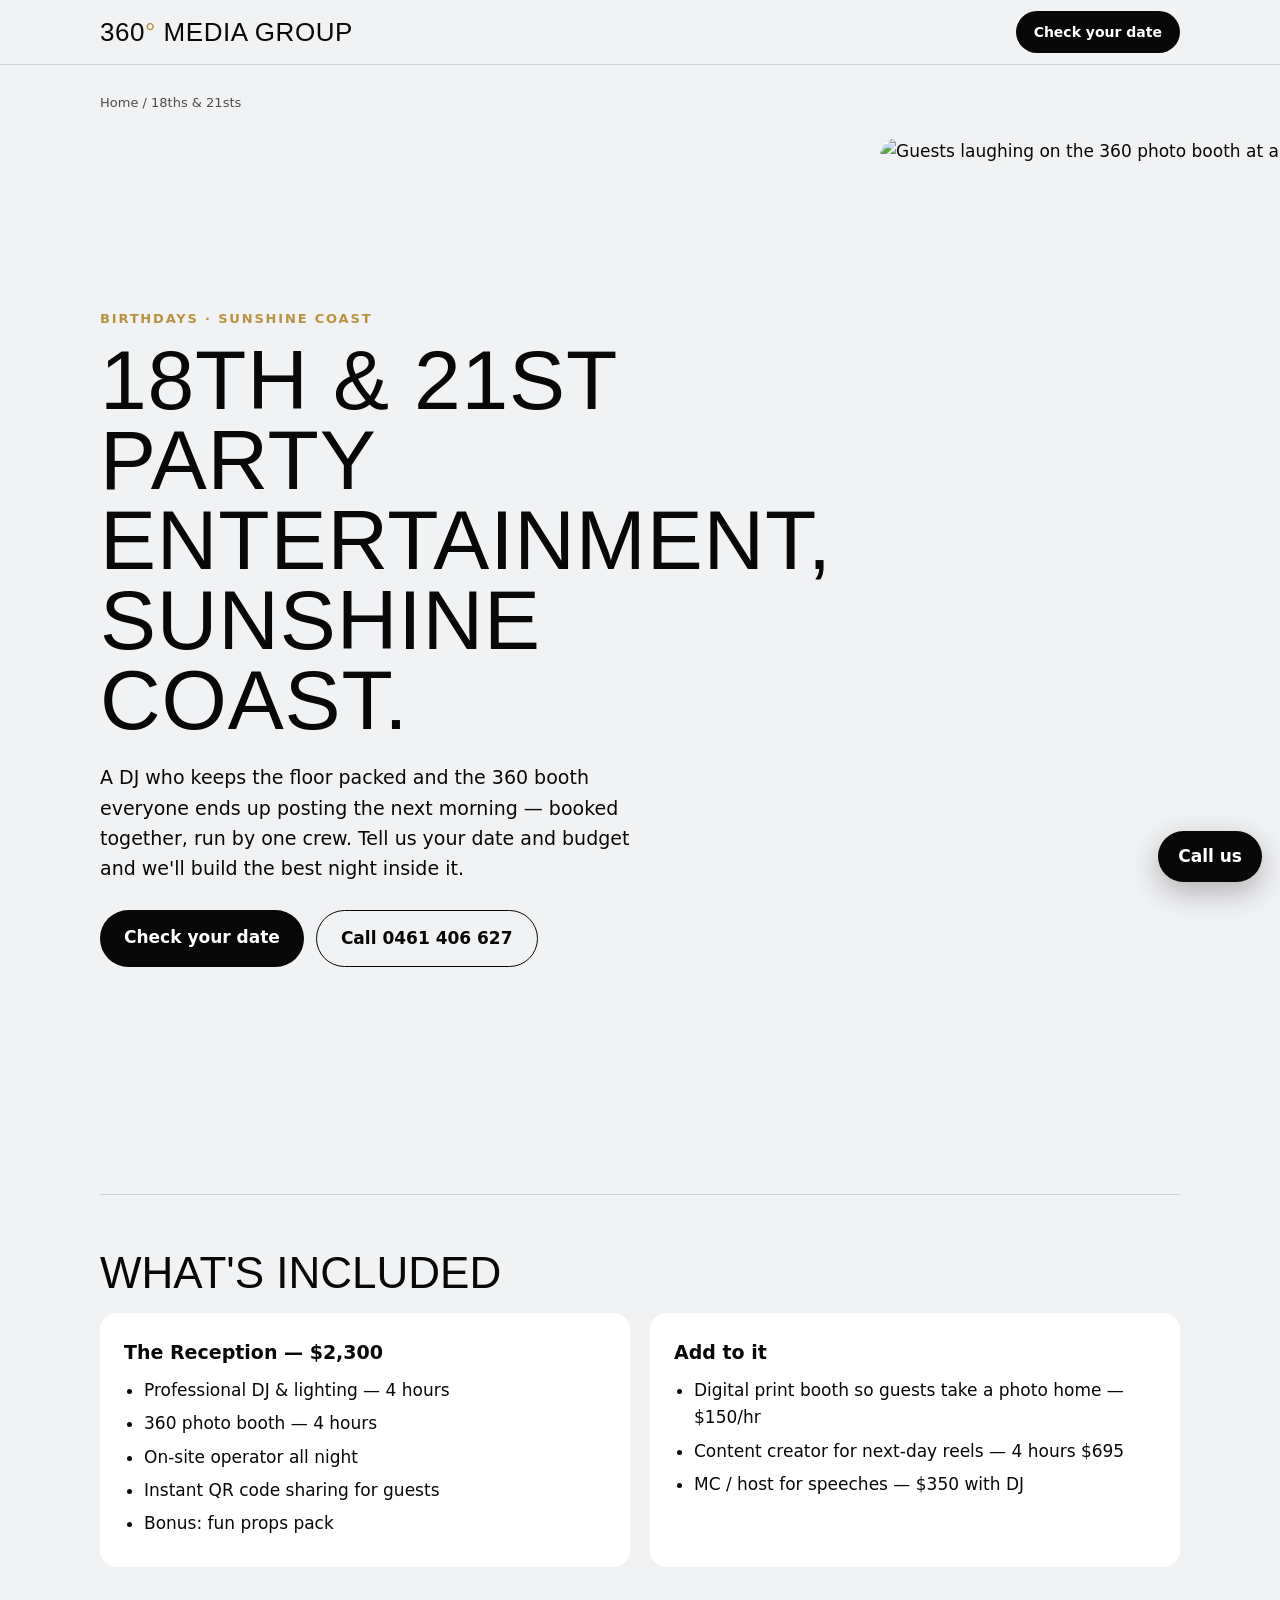
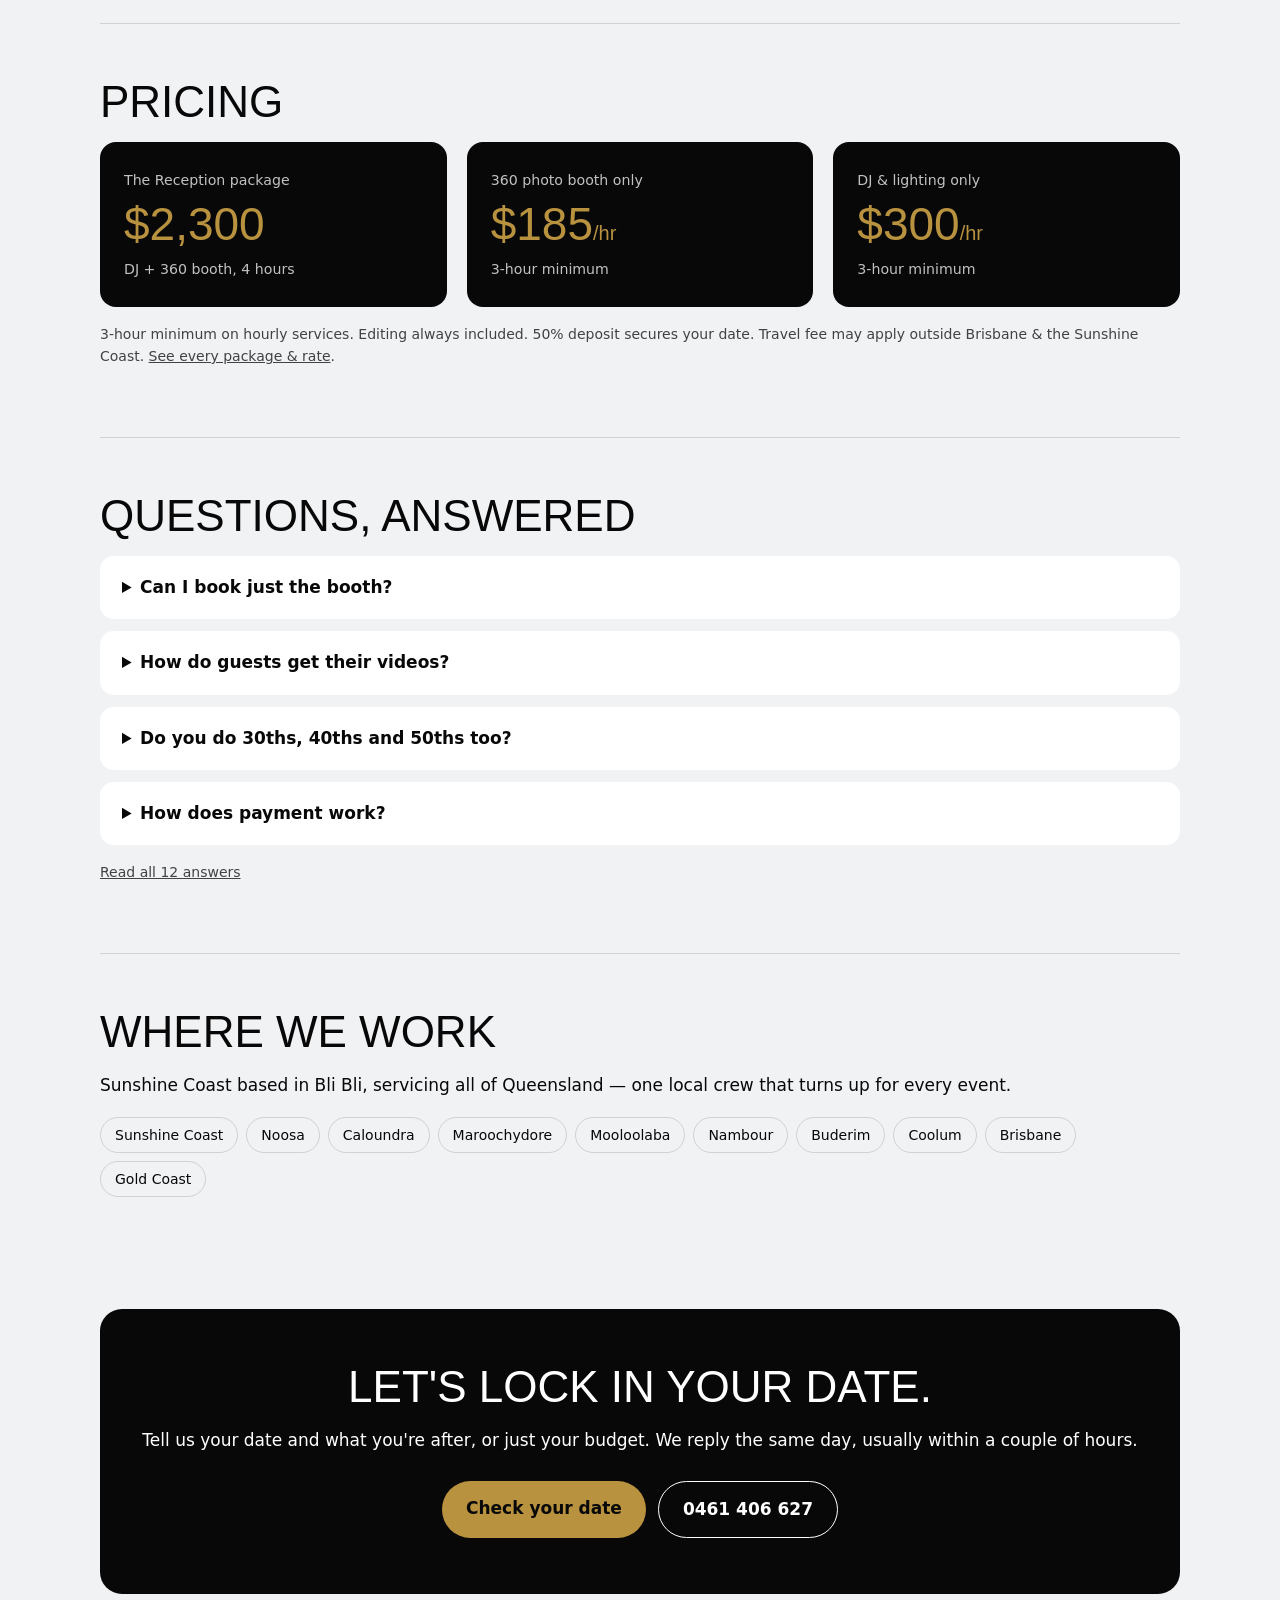
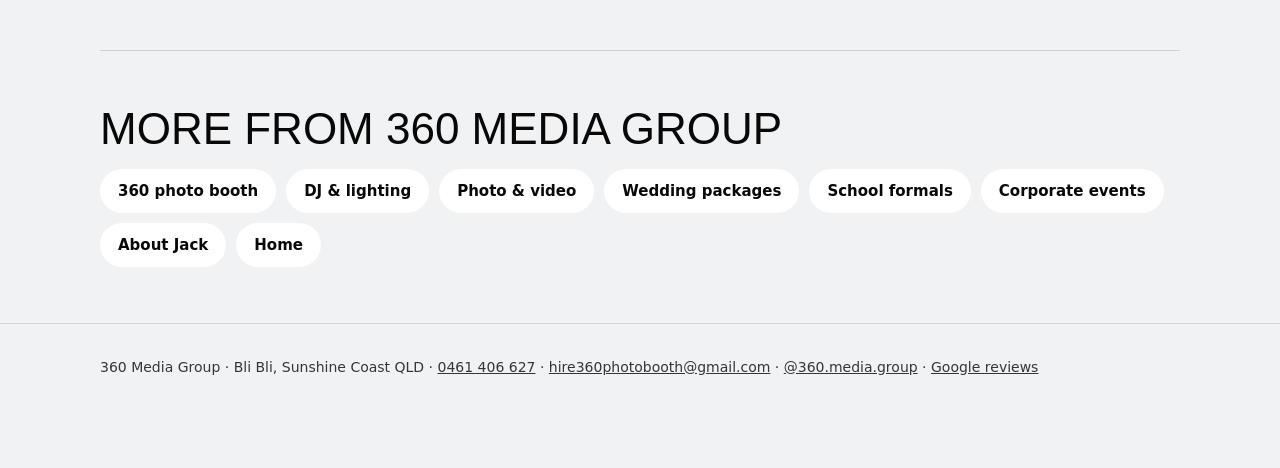
==== 18th-21st-birthday-party-entertainment-sunshine-coast.html @ f778bf89 "Add About Jack page and links" ====
<!doctype html>
<html lang="en-AU"><head><meta charset="utf-8"><meta name="viewport" content="width=device-width, initial-scale=1">
<title>18th &amp; 21st Party DJ + Photo Booth | Sunshine Coast</title>
<meta name="description" content="18th and 21st party entertainment on the Sunshine Coast: DJ, lighting and the 360 photo booth, 4 hours for $2,300. One crew, one invoice.">
<link rel="canonical" href="https://360mediagroupaustralia.com.au/18th-21st-birthday-party-entertainment-sunshine-coast">
<meta name="robots" content="index, follow">
<meta property="og:title" content="18th &amp; 21st Party DJ + Photo Booth | Sunshine Coast"><meta property="og:description" content="18th and 21st party entertainment on the Sunshine Coast: DJ, lighting and the 360 photo booth, 4 hours for $2,300. One crew, one invoice.">
<meta property="og:url" content="https://360mediagroupaustralia.com.au/18th-21st-birthday-party-entertainment-sunshine-coast"><meta property="og:type" content="website"><meta property="og:site_name" content="360 Media Group">
<meta property="og:image" content="https://360mediagroupaustralia.com.au/images/og-360-ring.jpg"><meta name="twitter:card" content="summary_large_image">
<link rel="icon" href="/favicon.svg"><link rel="preload" href="/fonts/anton-75f46c51.woff2" as="font" type="font/woff2" crossorigin>
<style>@font-face{font-family:Anton;font-display:swap;src:url(/fonts/anton-75f46c51.woff2)format("woff2")}
@font-face{font-family:Inter;font-weight:300 700;font-display:swap;src:url(/fonts/inter-1ab1ad55.woff2)format("woff2")}
:root{--ink:#080808;--paper:#f1f2f4;--gold:#b8923f;--rule:#08080824}
*{box-sizing:border-box}html{-webkit-text-size-adjust:100%}
body{margin:0;background:var(--paper);color:var(--ink);font:400 17px/1.6 Inter,system-ui,sans-serif}
a{color:inherit}img{max-width:100%;display:block}
.wrap{max-width:1120px;margin:0 auto;padding:0 20px}
header{border-bottom:1px solid var(--rule);background:var(--paper);position:sticky;top:0;z-index:5}
header .wrap{display:flex;align-items:center;justify-content:space-between;height:64px;gap:12px}
.logo{font:400 26px/1 Anton,Inter,sans-serif;text-decoration:none;letter-spacing:.02em}.logo span{color:var(--gold)}
.hdr-cta{background:var(--ink);color:#fff;text-decoration:none;padding:10px 18px;border-radius:999px;font-size:14px;font-weight:600;white-space:nowrap}
.crumbs{font-size:13px;opacity:.7;margin:28px 0 0}.crumbs a{text-decoration:none}
.hero{display:grid;grid-template-columns:1.2fr 1fr;gap:48px;align-items:center;padding:24px 0 56px}
.kicker{color:var(--gold);font-weight:600;text-transform:uppercase;letter-spacing:.14em;font-size:13px;margin:0 0 12px}
h1{font:400 clamp(44px,7vw,84px)/.95 Anton,Inter,sans-serif;text-transform:uppercase;margin:0 0 22px;letter-spacing:.01em}
h2{font:400 clamp(30px,4vw,44px)/1 Anton,Inter,sans-serif;text-transform:uppercase;margin:0 0 18px}
h3{font-size:19px;margin:0 0 10px}
.lead{font-size:19px;max-width:560px}
.hero img{border-radius:18px;width:100%;aspect-ratio:4/5;object-fit:cover}
.btns{display:flex;flex-wrap:wrap;gap:12px;margin-top:26px}
.btn{display:inline-block;padding:14px 24px;border-radius:999px;text-decoration:none;font-weight:600}
.btn.dark{background:var(--ink);color:#fff}.btn.line{border:1px solid var(--ink)}
section{padding:56px 0;border-top:1px solid var(--rule)}
.grid{display:grid;grid-template-columns:repeat(auto-fit,minmax(260px,1fr));gap:20px}
.card{background:#fff;border-radius:16px;padding:24px}
.card ul{margin:0;padding-left:20px}.card li{margin:6px 0}
.price{background:var(--ink);color:#fff;border-radius:16px;padding:24px}
.price .amt{font:400 46px/1 Anton,Inter,sans-serif;color:var(--gold);margin:8px 0}.price small{opacity:.75}
.note{font-size:14px;opacity:.75;margin-top:16px}
details{background:#fff;border-radius:14px;padding:18px 22px;margin:0 0 12px}summary{font-weight:600;cursor:pointer}details p{margin:10px 0 0}
.areas{display:flex;flex-wrap:wrap;gap:8px;margin-top:12px}.areas span{border:1px solid var(--rule);border-radius:999px;padding:6px 14px;font-size:14px}
.cta{background:var(--ink);color:#fff;text-align:center;border-radius:22px;padding:56px 24px;margin:56px 0}
.cta h2{color:#fff}.cta .btn.dark{background:var(--gold);color:var(--ink)}.cta .btn.line{border-color:#fff;color:#fff}.cta .btns{justify-content:center}
.more{display:flex;flex-wrap:wrap;gap:10px}.more a{background:#fff;border-radius:999px;padding:10px 18px;text-decoration:none;font-weight:600;font-size:15px}
footer{border-top:1px solid var(--rule);padding:32px 0 90px;font-size:14px;opacity:.8}
.float{position:fixed;right:18px;bottom:18px;background:var(--ink);color:#fff;text-decoration:none;padding:12px 20px;border-radius:999px;font-weight:600;box-shadow:0 10px 30px #08080847;z-index:9}
@media(max-width:820px){.hero{grid-template-columns:1fr;gap:28px}.hero img{aspect-ratio:4/3}.hdr-cta{display:none}}</style>
<script type="application/ld+json">{"@context": "https://schema.org", "@type": "Service", "name": "18th and 21st birthday party entertainment", "serviceType": "18th and 21st birthday party entertainment", "url": "https://360mediagroupaustralia.com.au/18th-21st-birthday-party-entertainment-sunshine-coast", "provider": {"@id": "https://360mediagroupaustralia.com.au/#business"}, "areaServed": [{"@type": "Place", "name": "Sunshine Coast"}, {"@type": "Place", "name": "Noosa"}, {"@type": "Place", "name": "Caloundra"}, {"@type": "Place", "name": "Maroochydore"}, {"@type": "Place", "name": "Mooloolaba"}, {"@type": "Place", "name": "Nambour"}, {"@type": "Place", "name": "Buderim"}, {"@type": "Place", "name": "Coolum"}, {"@type": "Place", "name": "Brisbane"}, {"@type": "Place", "name": "Gold Coast"}], "offers": [{"@type": "Offer", "name": "The Reception package", "price": "2300", "priceCurrency": "AUD", "description": "DJ + 360 booth, 4 hours"}, {"@type": "Offer", "name": "360 photo booth only", "price": "185", "priceCurrency": "AUD", "description": "3-hour minimum"}, {"@type": "Offer", "name": "DJ & lighting only", "price": "300", "priceCurrency": "AUD", "description": "3-hour minimum"}]}</script><script type="application/ld+json">{"@context": "https://schema.org", "@type": "LocalBusiness", "@id": "https://360mediagroupaustralia.com.au/#business", "name": "360 Media Group", "url": "https://360mediagroupaustralia.com.au/", "telephone": "+61461406627", "email": "hire360photobooth@gmail.com", "image": "https://360mediagroupaustralia.com.au/images/og-360-ring.jpg", "address": {"@type": "PostalAddress", "addressLocality": "Bli Bli", "addressRegion": "QLD", "postalCode": "4560", "addressCountry": "AU"}, "sameAs": ["https://www.instagram.com/360.media.group/", "https://g.page/r/CRX7OYHWCkoSEBM"]}</script><script type="application/ld+json">{"@context": "https://schema.org", "@type": "BreadcrumbList", "itemListElement": [{"@type": "ListItem", "position": 1, "name": "Home", "item": "https://360mediagroupaustralia.com.au/"}, {"@type": "ListItem", "position": 2, "name": "18ths & 21sts", "item": "https://360mediagroupaustralia.com.au/18th-21st-birthday-party-entertainment-sunshine-coast"}]}</script><script type="application/ld+json">{"@context": "https://schema.org", "@type": "FAQPage", "mainEntity": [{"@type": "Question", "name": "Can I book just the booth?", "acceptedAnswer": {"@type": "Answer", "text": "Yes. Every service books on its own — the package just saves you money."}}, {"@type": "Question", "name": "How do guests get their videos?", "acceptedAnswer": {"@type": "Answer", "text": "Instantly, by QR code or text, on the night."}}, {"@type": "Question", "name": "Do you do 30ths, 40ths and 50ths too?", "acceptedAnswer": {"@type": "Answer", "text": "Absolutely — same packages, same rates."}}, {"@type": "Question", "name": "How does payment work?", "acceptedAnswer": {"@type": "Answer", "text": "50% deposit secures the date, balance due 7 days before."}}]}</script>
<script async src="https://www.googletagmanager.com/gtag/js?id=G-ZRWR4CH3FP"></script><script>window.dataLayer=window.dataLayer||[];function gtag(){dataLayer.push(arguments);}gtag('js',new Date());gtag('config','G-ZRWR4CH3FP');gtag('config','G-XSNT1FHRZ1');gtag('config','AW-18261423689');!function(f,b,e,v,n,t,s){if(f.fbq)return;n=f.fbq=function(){n.callMethod?n.callMethod.apply(n,arguments):n.queue.push(arguments)};if(!f._fbq)f._fbq=n;n.push=n;n.loaded=!0;n.version='2.0';n.queue=[];t=b.createElement(e);t.async=!0;t.src=v;s=b.getElementsByTagName(e)[0];s.parentNode.insertBefore(t,s)}(window,document,'script','https://connect.facebook.net/en_US/fbevents.js');fbq('init','2098966154320297');fbq('track','PageView');document.addEventListener('click',function(e){var a=e.target&&e.target.closest&&e.target.closest('a[href^="tel:"],a[href^="mailto:"]');if(a){if(a.href.indexOf('tel:')===0){gtag('event','conversion',{send_to:'AW-18261423689/AhY4CI68sK0dEMns3INE',value:1.0,currency:'AUD'});if(window.fbq)fbq('track','Contact');}gtag('event',a.href.indexOf('tel:')===0?'phone_click':'email_click',{link_url:a.href});}},true);</script>
</head><body>
<header><div class="wrap"><a class="logo" href="/">360<span>°</span> MEDIA GROUP</a><a class="hdr-cta" href="/#contact">Check your date</a></div></header>
<main class="wrap">
<p class="crumbs"><a href="/">Home</a> / 18ths &amp; 21sts</p>
<div class="hero"><div><p class="kicker">Birthdays · Sunshine Coast</p><h1>18th &amp; 21st party entertainment, Sunshine Coast.</h1><p class="lead">A DJ who keeps the floor packed and the 360 booth everyone ends up posting the next morning — booked together, run by one crew. Tell us your date and budget and we&#x27;ll build the best night inside it.</p>
<div class="btns"><a class="btn dark" href="/#contact">Check your date</a><a class="btn line" href="tel:+61461406627">Call 0461 406 627</a></div></div>
<img src="/images/bow/e12.jpg" alt="Guests laughing on the 360 photo booth at a party" width="800" height="1000" fetchpriority="high"></div>
<section><h2>What's included</h2><div class="grid"><div class="card"><h3>The Reception — $2,300</h3><ul><li>Professional DJ &amp; lighting — 4 hours</li><li>360 photo booth — 4 hours</li><li>On-site operator all night</li><li>Instant QR code sharing for guests</li><li>Bonus: fun props pack</li></ul></div><div class="card"><h3>Add to it</h3><ul><li>Digital print booth so guests take a photo home — $150/hr</li><li>Content creator for next-day reels — 4 hours $695</li><li>MC / host for speeches — $350 with DJ</li></ul></div></div></section>
<section><h2>Pricing</h2><div class="grid"><div class="price"><small>The Reception package</small><div class="amt">$2,300<span style="font-size:20px"></span></div><small>DJ + 360 booth, 4 hours</small></div><div class="price"><small>360 photo booth only</small><div class="amt">$185<span style="font-size:20px">/hr</span></div><small>3-hour minimum</small></div><div class="price"><small>DJ &amp; lighting only</small><div class="amt">$300<span style="font-size:20px">/hr</span></div><small>3-hour minimum</small></div></div><p class="note">3-hour minimum on hourly services. Editing always included. 50% deposit secures your date. Travel fee may apply outside Brisbane &amp; the Sunshine Coast. <a href="/#pricing">See every package &amp; rate</a>.</p></section>
<section><h2>Questions, answered</h2><details><summary>Can I book just the booth?</summary><p>Yes. Every service books on its own — the package just saves you money.</p></details><details><summary>How do guests get their videos?</summary><p>Instantly, by QR code or text, on the night.</p></details><details><summary>Do you do 30ths, 40ths and 50ths too?</summary><p>Absolutely — same packages, same rates.</p></details><details><summary>How does payment work?</summary><p>50% deposit secures the date, balance due 7 days before.</p></details><p class="note"><a href="/#faq">Read all 12 answers</a></p></section>
<section><h2>Where we work</h2><p>Sunshine Coast based in Bli Bli, servicing all of Queensland — one local crew that turns up for every event.</p><div class="areas"><span>Sunshine Coast</span><span>Noosa</span><span>Caloundra</span><span>Maroochydore</span><span>Mooloolaba</span><span>Nambour</span><span>Buderim</span><span>Coolum</span><span>Brisbane</span><span>Gold Coast</span></div></section>
<div class="cta"><h2>Let's lock in your date.</h2><p>Tell us your date and what you're after, or just your budget. We reply the same day, usually within a couple of hours.</p>
<div class="btns"><a class="btn dark" href="/#contact">Check your date</a><a class="btn line" href="tel:+61461406627">0461 406 627</a></div></div>
<section><h2>More from 360 Media Group</h2><div class="more"><a href="/360-photo-booth-hire-sunshine-coast">360 photo booth</a><a href="/wedding-dj-sunshine-coast">DJ &amp; lighting</a><a href="/event-photography-videography-sunshine-coast">Photo &amp; video</a><a href="/wedding-entertainment-packages-sunshine-coast">Wedding packages</a><a href="/school-formal-photo-booth-dj-sunshine-coast">School formals</a><a href="/corporate-event-entertainment-sunshine-coast">Corporate events</a><a href="/about-jack-borthwick">About Jack</a><a href="/">Home</a></div></section>
</main>
<footer><div class="wrap">360 Media Group · Bli Bli, Sunshine Coast QLD · <a href="tel:+61461406627">0461 406 627</a> · <a href="mailto:hire360photobooth@gmail.com">hire360photobooth@gmail.com</a> · <a href="https://www.instagram.com/360.media.group/">@360.media.group</a> · <a href="https://g.page/r/CRX7OYHWCkoSEBM">Google reviews</a></div></footer>
<a class="float" href="tel:+61461406627">Call us</a>
</body></html>
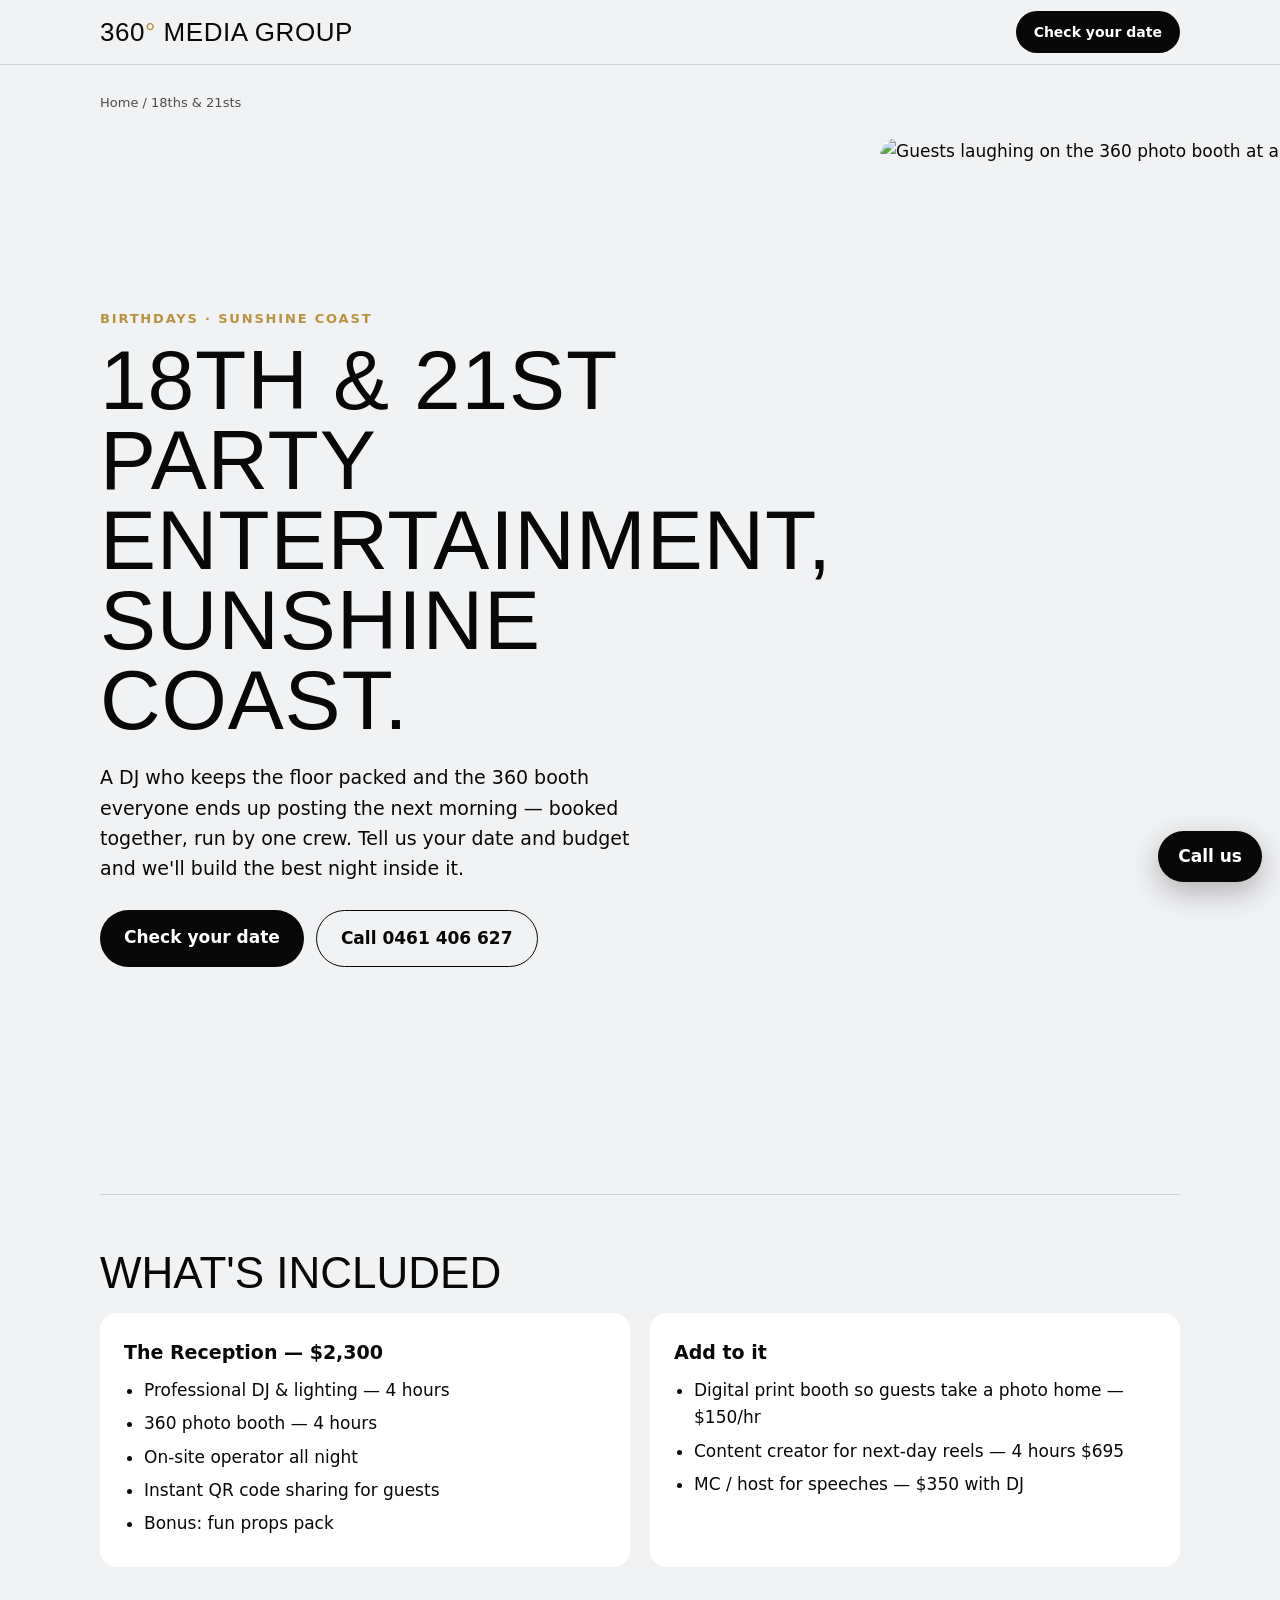
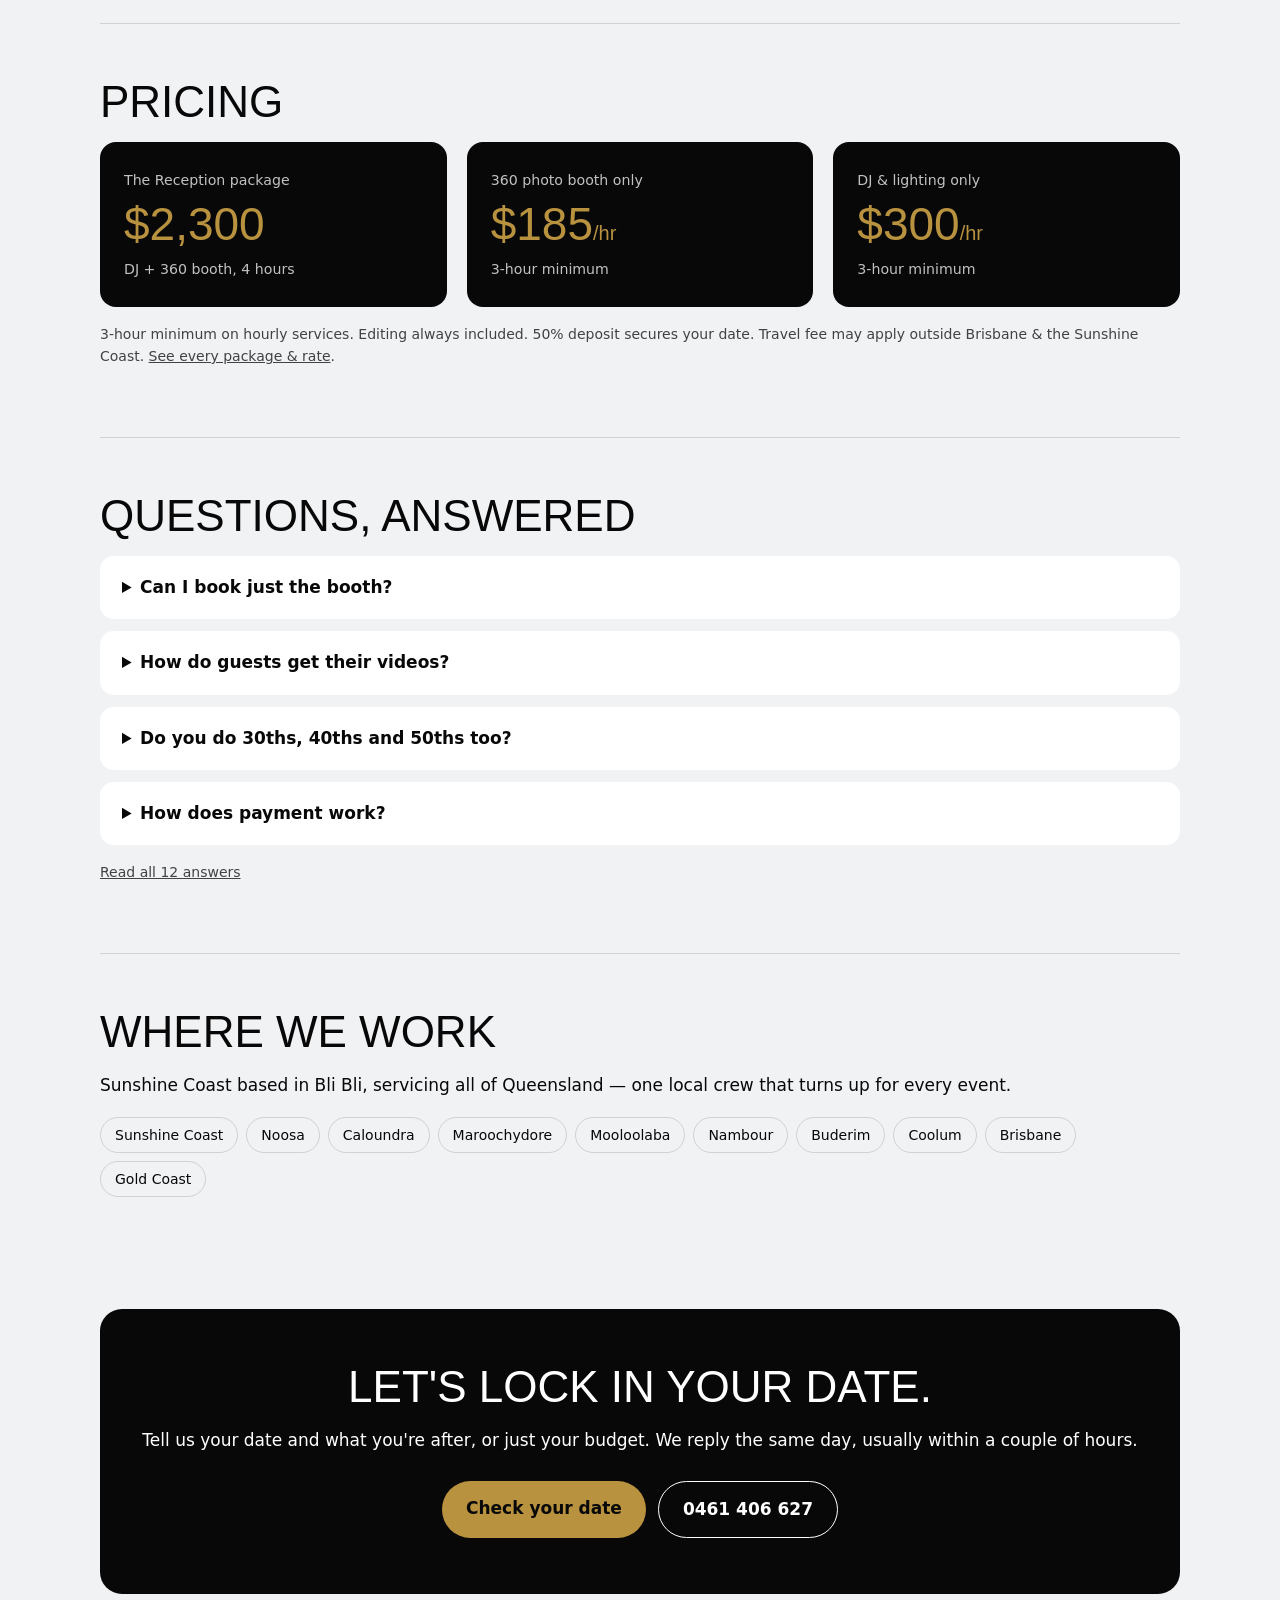
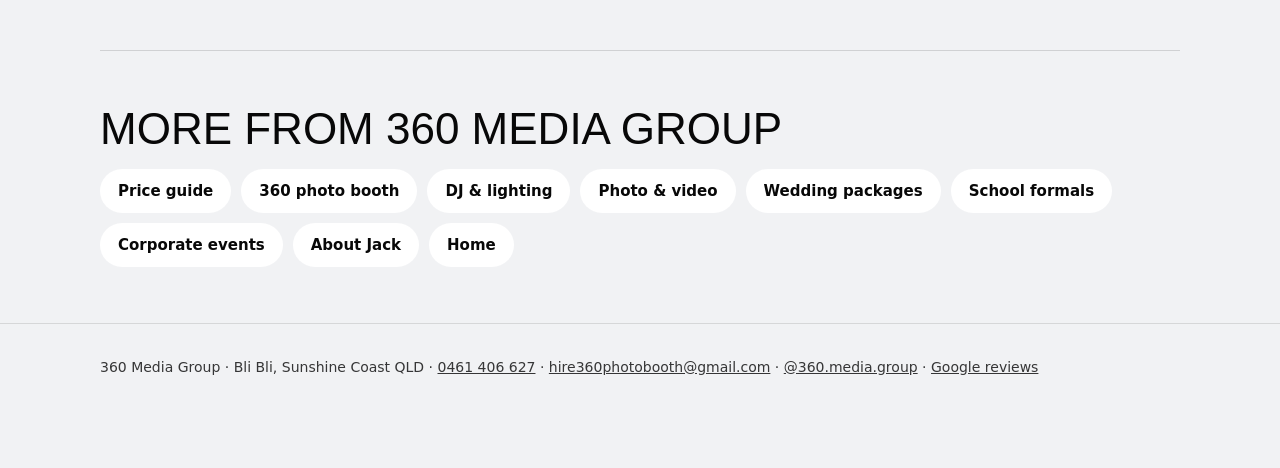
==== commit 3f473436: "Add Sunshine Coast price guide page; link it from service pages, sitemap and llms.txt Co-Authored-By" ====
--- a/18th-21st-birthday-party-entertainment-sunshine-coast.html
+++ b/18th-21st-birthday-party-entertainment-sunshine-coast.html
@@ -60,7 +60,7 @@
 <section><h2>Where we work</h2><p>Sunshine Coast based in Bli Bli, servicing all of Queensland — one local crew that turns up for every event.</p><div class="areas"><span>Sunshine Coast</span><span>Noosa</span><span>Caloundra</span><span>Maroochydore</span><span>Mooloolaba</span><span>Nambour</span><span>Buderim</span><span>Coolum</span><span>Brisbane</span><span>Gold Coast</span></div></section>
 <div class="cta"><h2>Let's lock in your date.</h2><p>Tell us your date and what you're after, or just your budget. We reply the same day, usually within a couple of hours.</p>
 <div class="btns"><a class="btn dark" href="/#contact">Check your date</a><a class="btn line" href="tel:+61461406627">0461 406 627</a></div></div>
-<section><h2>More from 360 Media Group</h2><div class="more"><a href="/360-photo-booth-hire-sunshine-coast">360 photo booth</a><a href="/wedding-dj-sunshine-coast">DJ &amp; lighting</a><a href="/event-photography-videography-sunshine-coast">Photo &amp; video</a><a href="/wedding-entertainment-packages-sunshine-coast">Wedding packages</a><a href="/school-formal-photo-booth-dj-sunshine-coast">School formals</a><a href="/corporate-event-entertainment-sunshine-coast">Corporate events</a><a href="/about-jack-borthwick">About Jack</a><a href="/">Home</a></div></section>
+<section><h2>More from 360 Media Group</h2><div class="more"><a href="/sunshine-coast-event-price-guide">Price guide</a><a href="/360-photo-booth-hire-sunshine-coast">360 photo booth</a><a href="/wedding-dj-sunshine-coast">DJ &amp; lighting</a><a href="/event-photography-videography-sunshine-coast">Photo &amp; video</a><a href="/wedding-entertainment-packages-sunshine-coast">Wedding packages</a><a href="/school-formal-photo-booth-dj-sunshine-coast">School formals</a><a href="/corporate-event-entertainment-sunshine-coast">Corporate events</a><a href="/about-jack-borthwick">About Jack</a><a href="/">Home</a></div></section>
 </main>
 <footer><div class="wrap">360 Media Group · Bli Bli, Sunshine Coast QLD · <a href="tel:+61461406627">0461 406 627</a> · <a href="mailto:hire360photobooth@gmail.com">hire360photobooth@gmail.com</a> · <a href="https://www.instagram.com/360.media.group/">@360.media.group</a> · <a href="https://g.page/r/CRX7OYHWCkoSEBM">Google reviews</a></div></footer>
 <a class="float" href="tel:+61461406627">Call us</a>
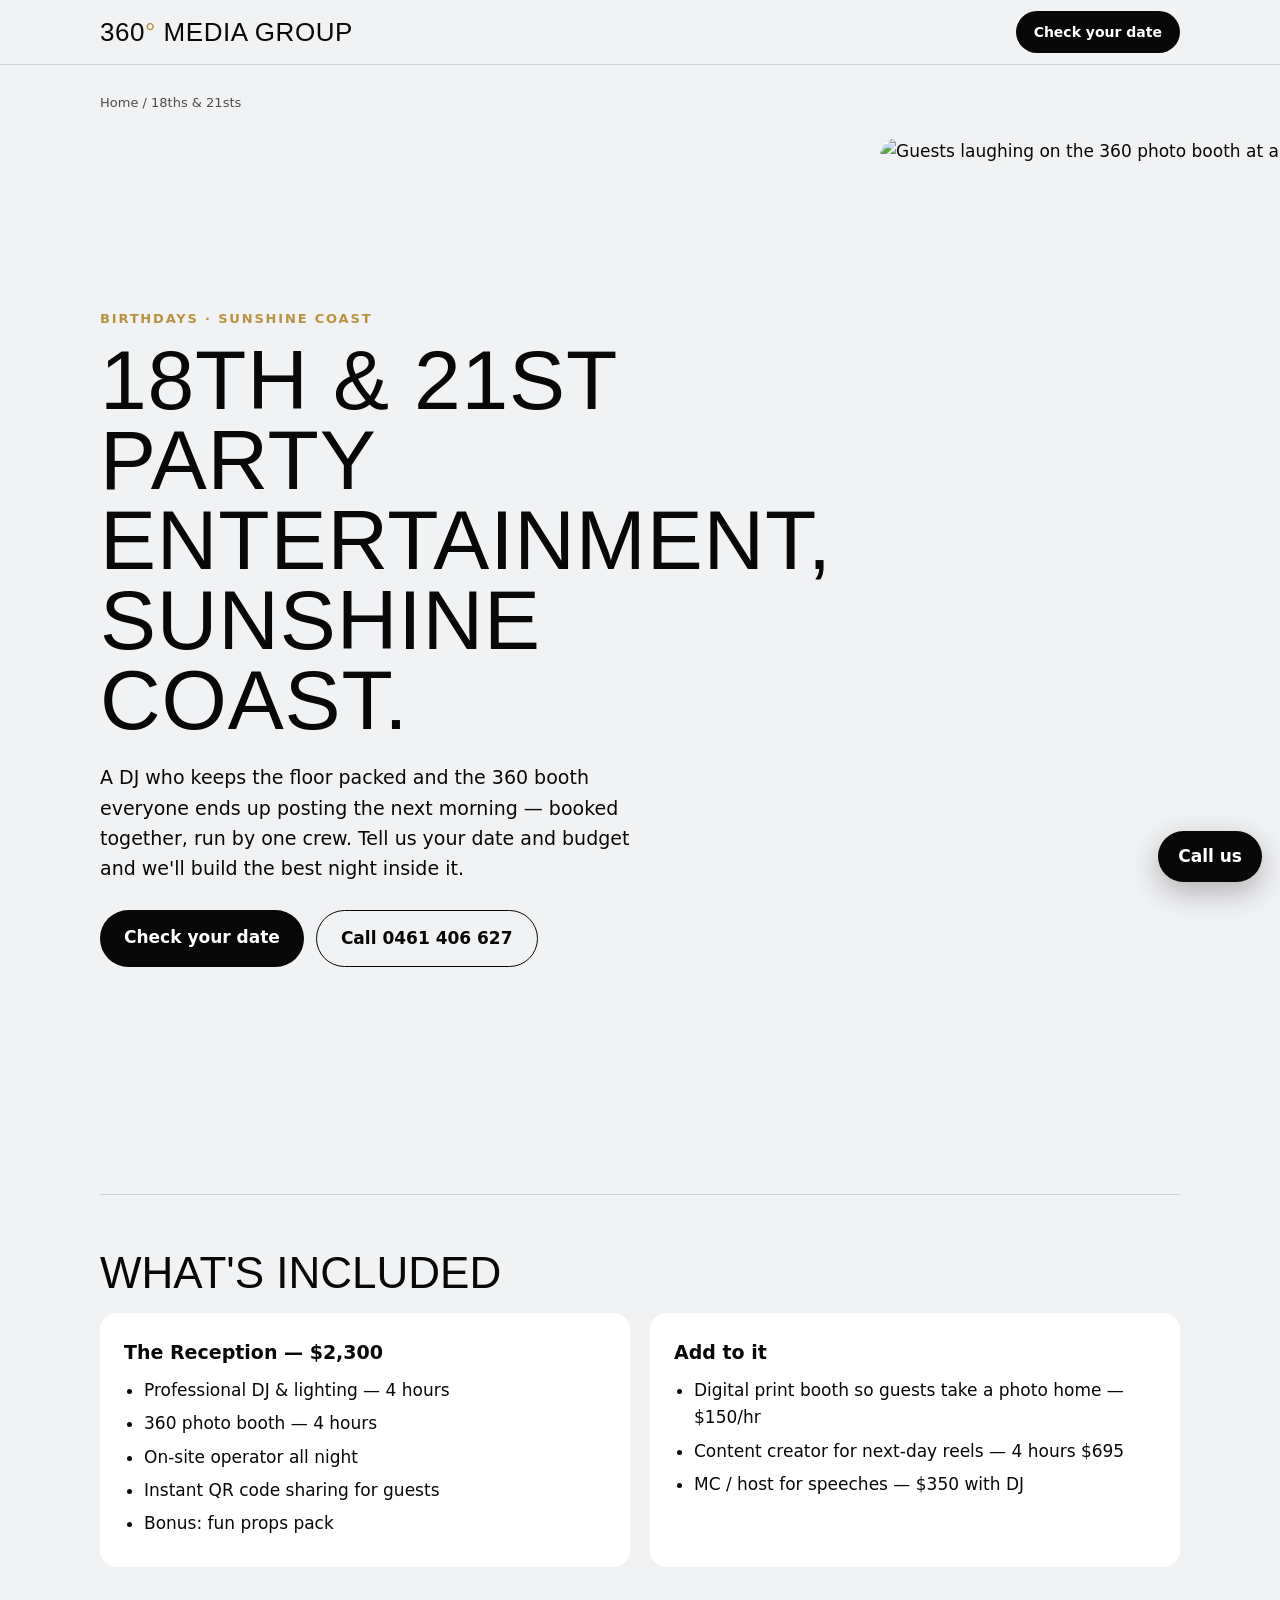
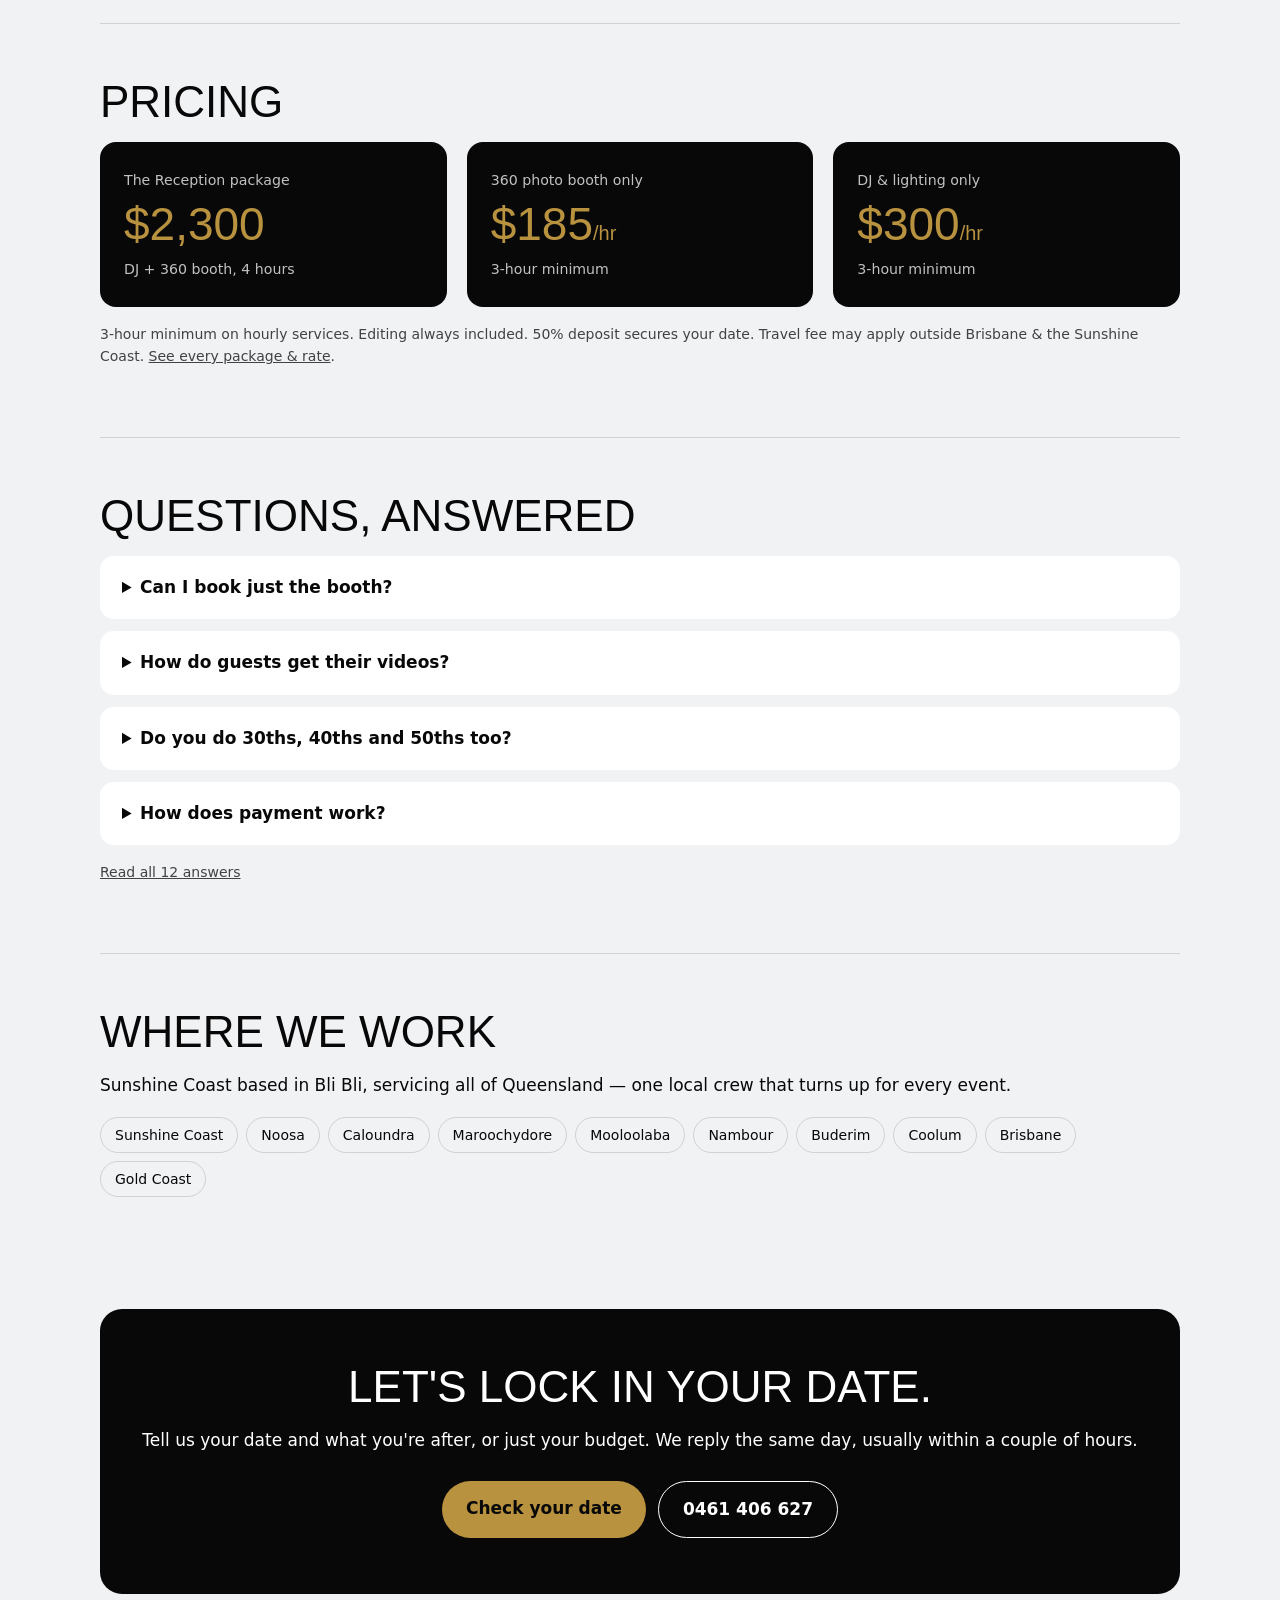
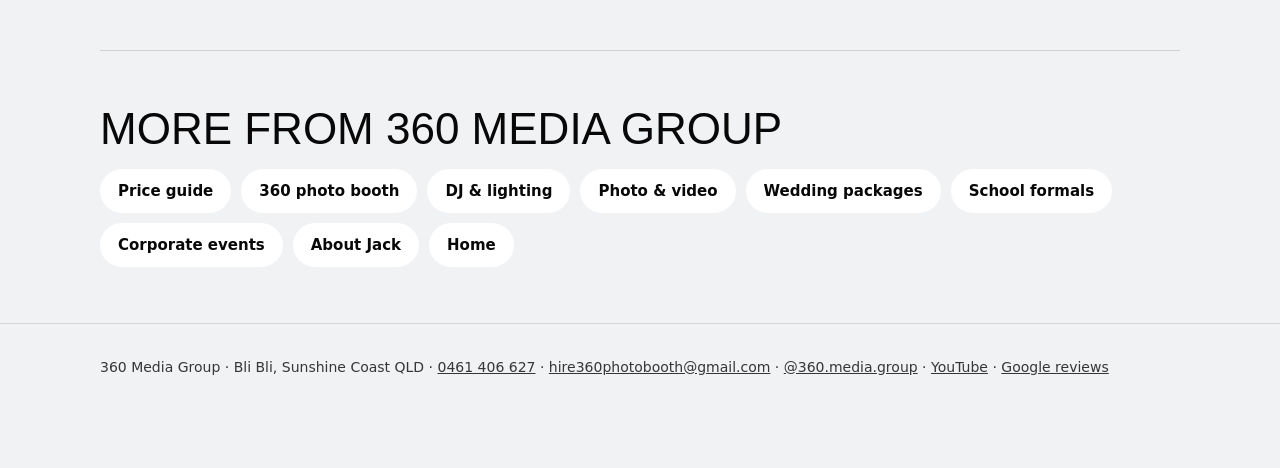
==== commit 1097df51: "Add 360 Media Group YouTube channel to footers, schema sameAs and llms.txt Co-Authored-By: Claude Op" ====
--- a/18th-21st-birthday-party-entertainment-sunshine-coast.html
+++ b/18th-21st-birthday-party-entertainment-sunshine-coast.html
@@ -45,7 +45,7 @@
 footer{border-top:1px solid var(--rule);padding:32px 0 90px;font-size:14px;opacity:.8}
 .float{position:fixed;right:18px;bottom:18px;background:var(--ink);color:#fff;text-decoration:none;padding:12px 20px;border-radius:999px;font-weight:600;box-shadow:0 10px 30px #08080847;z-index:9}
 @media(max-width:820px){.hero{grid-template-columns:1fr;gap:28px}.hero img{aspect-ratio:4/3}.hdr-cta{display:none}}</style>
-<script type="application/ld+json">{"@context": "https://schema.org", "@type": "Service", "name": "18th and 21st birthday party entertainment", "serviceType": "18th and 21st birthday party entertainment", "url": "https://360mediagroupaustralia.com.au/18th-21st-birthday-party-entertainment-sunshine-coast", "provider": {"@id": "https://360mediagroupaustralia.com.au/#business"}, "areaServed": [{"@type": "Place", "name": "Sunshine Coast"}, {"@type": "Place", "name": "Noosa"}, {"@type": "Place", "name": "Caloundra"}, {"@type": "Place", "name": "Maroochydore"}, {"@type": "Place", "name": "Mooloolaba"}, {"@type": "Place", "name": "Nambour"}, {"@type": "Place", "name": "Buderim"}, {"@type": "Place", "name": "Coolum"}, {"@type": "Place", "name": "Brisbane"}, {"@type": "Place", "name": "Gold Coast"}], "offers": [{"@type": "Offer", "name": "The Reception package", "price": "2300", "priceCurrency": "AUD", "description": "DJ + 360 booth, 4 hours"}, {"@type": "Offer", "name": "360 photo booth only", "price": "185", "priceCurrency": "AUD", "description": "3-hour minimum"}, {"@type": "Offer", "name": "DJ & lighting only", "price": "300", "priceCurrency": "AUD", "description": "3-hour minimum"}]}</script><script type="application/ld+json">{"@context": "https://schema.org", "@type": "LocalBusiness", "@id": "https://360mediagroupaustralia.com.au/#business", "name": "360 Media Group", "url": "https://360mediagroupaustralia.com.au/", "telephone": "+61461406627", "email": "hire360photobooth@gmail.com", "image": "https://360mediagroupaustralia.com.au/images/og-360-ring.jpg", "address": {"@type": "PostalAddress", "addressLocality": "Bli Bli", "addressRegion": "QLD", "postalCode": "4560", "addressCountry": "AU"}, "sameAs": ["https://www.instagram.com/360.media.group/", "https://g.page/r/CRX7OYHWCkoSEBM"]}</script><script type="application/ld+json">{"@context": "https://schema.org", "@type": "BreadcrumbList", "itemListElement": [{"@type": "ListItem", "position": 1, "name": "Home", "item": "https://360mediagroupaustralia.com.au/"}, {"@type": "ListItem", "position": 2, "name": "18ths & 21sts", "item": "https://360mediagroupaustralia.com.au/18th-21st-birthday-party-entertainment-sunshine-coast"}]}</script><script type="application/ld+json">{"@context": "https://schema.org", "@type": "FAQPage", "mainEntity": [{"@type": "Question", "name": "Can I book just the booth?", "acceptedAnswer": {"@type": "Answer", "text": "Yes. Every service books on its own — the package just saves you money."}}, {"@type": "Question", "name": "How do guests get their videos?", "acceptedAnswer": {"@type": "Answer", "text": "Instantly, by QR code or text, on the night."}}, {"@type": "Question", "name": "Do you do 30ths, 40ths and 50ths too?", "acceptedAnswer": {"@type": "Answer", "text": "Absolutely — same packages, same rates."}}, {"@type": "Question", "name": "How does payment work?", "acceptedAnswer": {"@type": "Answer", "text": "50% deposit secures the date, balance due 7 days before."}}]}</script>
+<script type="application/ld+json">{"@context": "https://schema.org", "@type": "Service", "name": "18th and 21st birthday party entertainment", "serviceType": "18th and 21st birthday party entertainment", "url": "https://360mediagroupaustralia.com.au/18th-21st-birthday-party-entertainment-sunshine-coast", "provider": {"@id": "https://360mediagroupaustralia.com.au/#business"}, "areaServed": [{"@type": "Place", "name": "Sunshine Coast"}, {"@type": "Place", "name": "Noosa"}, {"@type": "Place", "name": "Caloundra"}, {"@type": "Place", "name": "Maroochydore"}, {"@type": "Place", "name": "Mooloolaba"}, {"@type": "Place", "name": "Nambour"}, {"@type": "Place", "name": "Buderim"}, {"@type": "Place", "name": "Coolum"}, {"@type": "Place", "name": "Brisbane"}, {"@type": "Place", "name": "Gold Coast"}], "offers": [{"@type": "Offer", "name": "The Reception package", "price": "2300", "priceCurrency": "AUD", "description": "DJ + 360 booth, 4 hours"}, {"@type": "Offer", "name": "360 photo booth only", "price": "185", "priceCurrency": "AUD", "description": "3-hour minimum"}, {"@type": "Offer", "name": "DJ & lighting only", "price": "300", "priceCurrency": "AUD", "description": "3-hour minimum"}]}</script><script type="application/ld+json">{"@context": "https://schema.org", "@type": "LocalBusiness", "@id": "https://360mediagroupaustralia.com.au/#business", "name": "360 Media Group", "url": "https://360mediagroupaustralia.com.au/", "telephone": "+61461406627", "email": "hire360photobooth@gmail.com", "image": "https://360mediagroupaustralia.com.au/images/og-360-ring.jpg", "address": {"@type": "PostalAddress", "addressLocality": "Bli Bli", "addressRegion": "QLD", "postalCode": "4560", "addressCountry": "AU"}, "sameAs": ["https://www.instagram.com/360.media.group/", "https://www.youtube.com/@360mediagroupau", "https://g.page/r/CRX7OYHWCkoSEBM"]}</script><script type="application/ld+json">{"@context": "https://schema.org", "@type": "BreadcrumbList", "itemListElement": [{"@type": "ListItem", "position": 1, "name": "Home", "item": "https://360mediagroupaustralia.com.au/"}, {"@type": "ListItem", "position": 2, "name": "18ths & 21sts", "item": "https://360mediagroupaustralia.com.au/18th-21st-birthday-party-entertainment-sunshine-coast"}]}</script><script type="application/ld+json">{"@context": "https://schema.org", "@type": "FAQPage", "mainEntity": [{"@type": "Question", "name": "Can I book just the booth?", "acceptedAnswer": {"@type": "Answer", "text": "Yes. Every service books on its own — the package just saves you money."}}, {"@type": "Question", "name": "How do guests get their videos?", "acceptedAnswer": {"@type": "Answer", "text": "Instantly, by QR code or text, on the night."}}, {"@type": "Question", "name": "Do you do 30ths, 40ths and 50ths too?", "acceptedAnswer": {"@type": "Answer", "text": "Absolutely — same packages, same rates."}}, {"@type": "Question", "name": "How does payment work?", "acceptedAnswer": {"@type": "Answer", "text": "50% deposit secures the date, balance due 7 days before."}}]}</script>
 <script async src="https://www.googletagmanager.com/gtag/js?id=G-ZRWR4CH3FP"></script><script>window.dataLayer=window.dataLayer||[];function gtag(){dataLayer.push(arguments);}gtag('js',new Date());gtag('config','G-ZRWR4CH3FP');gtag('config','G-XSNT1FHRZ1');gtag('config','AW-18261423689');!function(f,b,e,v,n,t,s){if(f.fbq)return;n=f.fbq=function(){n.callMethod?n.callMethod.apply(n,arguments):n.queue.push(arguments)};if(!f._fbq)f._fbq=n;n.push=n;n.loaded=!0;n.version='2.0';n.queue=[];t=b.createElement(e);t.async=!0;t.src=v;s=b.getElementsByTagName(e)[0];s.parentNode.insertBefore(t,s)}(window,document,'script','https://connect.facebook.net/en_US/fbevents.js');fbq('init','2098966154320297');fbq('track','PageView');document.addEventListener('click',function(e){var a=e.target&&e.target.closest&&e.target.closest('a[href^="tel:"],a[href^="mailto:"]');if(a){if(a.href.indexOf('tel:')===0){gtag('event','conversion',{send_to:'AW-18261423689/AhY4CI68sK0dEMns3INE',value:1.0,currency:'AUD'});if(window.fbq)fbq('track','Contact');}gtag('event',a.href.indexOf('tel:')===0?'phone_click':'email_click',{link_url:a.href});}},true);</script>
 </head><body>
 <header><div class="wrap"><a class="logo" href="/">360<span>°</span> MEDIA GROUP</a><a class="hdr-cta" href="/#contact">Check your date</a></div></header>
@@ -62,6 +62,6 @@
 <div class="btns"><a class="btn dark" href="/#contact">Check your date</a><a class="btn line" href="tel:+61461406627">0461 406 627</a></div></div>
 <section><h2>More from 360 Media Group</h2><div class="more"><a href="/sunshine-coast-event-price-guide">Price guide</a><a href="/360-photo-booth-hire-sunshine-coast">360 photo booth</a><a href="/wedding-dj-sunshine-coast">DJ &amp; lighting</a><a href="/event-photography-videography-sunshine-coast">Photo &amp; video</a><a href="/wedding-entertainment-packages-sunshine-coast">Wedding packages</a><a href="/school-formal-photo-booth-dj-sunshine-coast">School formals</a><a href="/corporate-event-entertainment-sunshine-coast">Corporate events</a><a href="/about-jack-borthwick">About Jack</a><a href="/">Home</a></div></section>
 </main>
-<footer><div class="wrap">360 Media Group · Bli Bli, Sunshine Coast QLD · <a href="tel:+61461406627">0461 406 627</a> · <a href="mailto:hire360photobooth@gmail.com">hire360photobooth@gmail.com</a> · <a href="https://www.instagram.com/360.media.group/">@360.media.group</a> · <a href="https://g.page/r/CRX7OYHWCkoSEBM">Google reviews</a></div></footer>
+<footer><div class="wrap">360 Media Group · Bli Bli, Sunshine Coast QLD · <a href="tel:+61461406627">0461 406 627</a> · <a href="mailto:hire360photobooth@gmail.com">hire360photobooth@gmail.com</a> · <a href="https://www.instagram.com/360.media.group/">@360.media.group</a> · <a href="https://www.youtube.com/@360mediagroupau">YouTube</a> · <a href="https://g.page/r/CRX7OYHWCkoSEBM">Google reviews</a></div></footer>
 <a class="float" href="tel:+61461406627">Call us</a>
 </body></html>
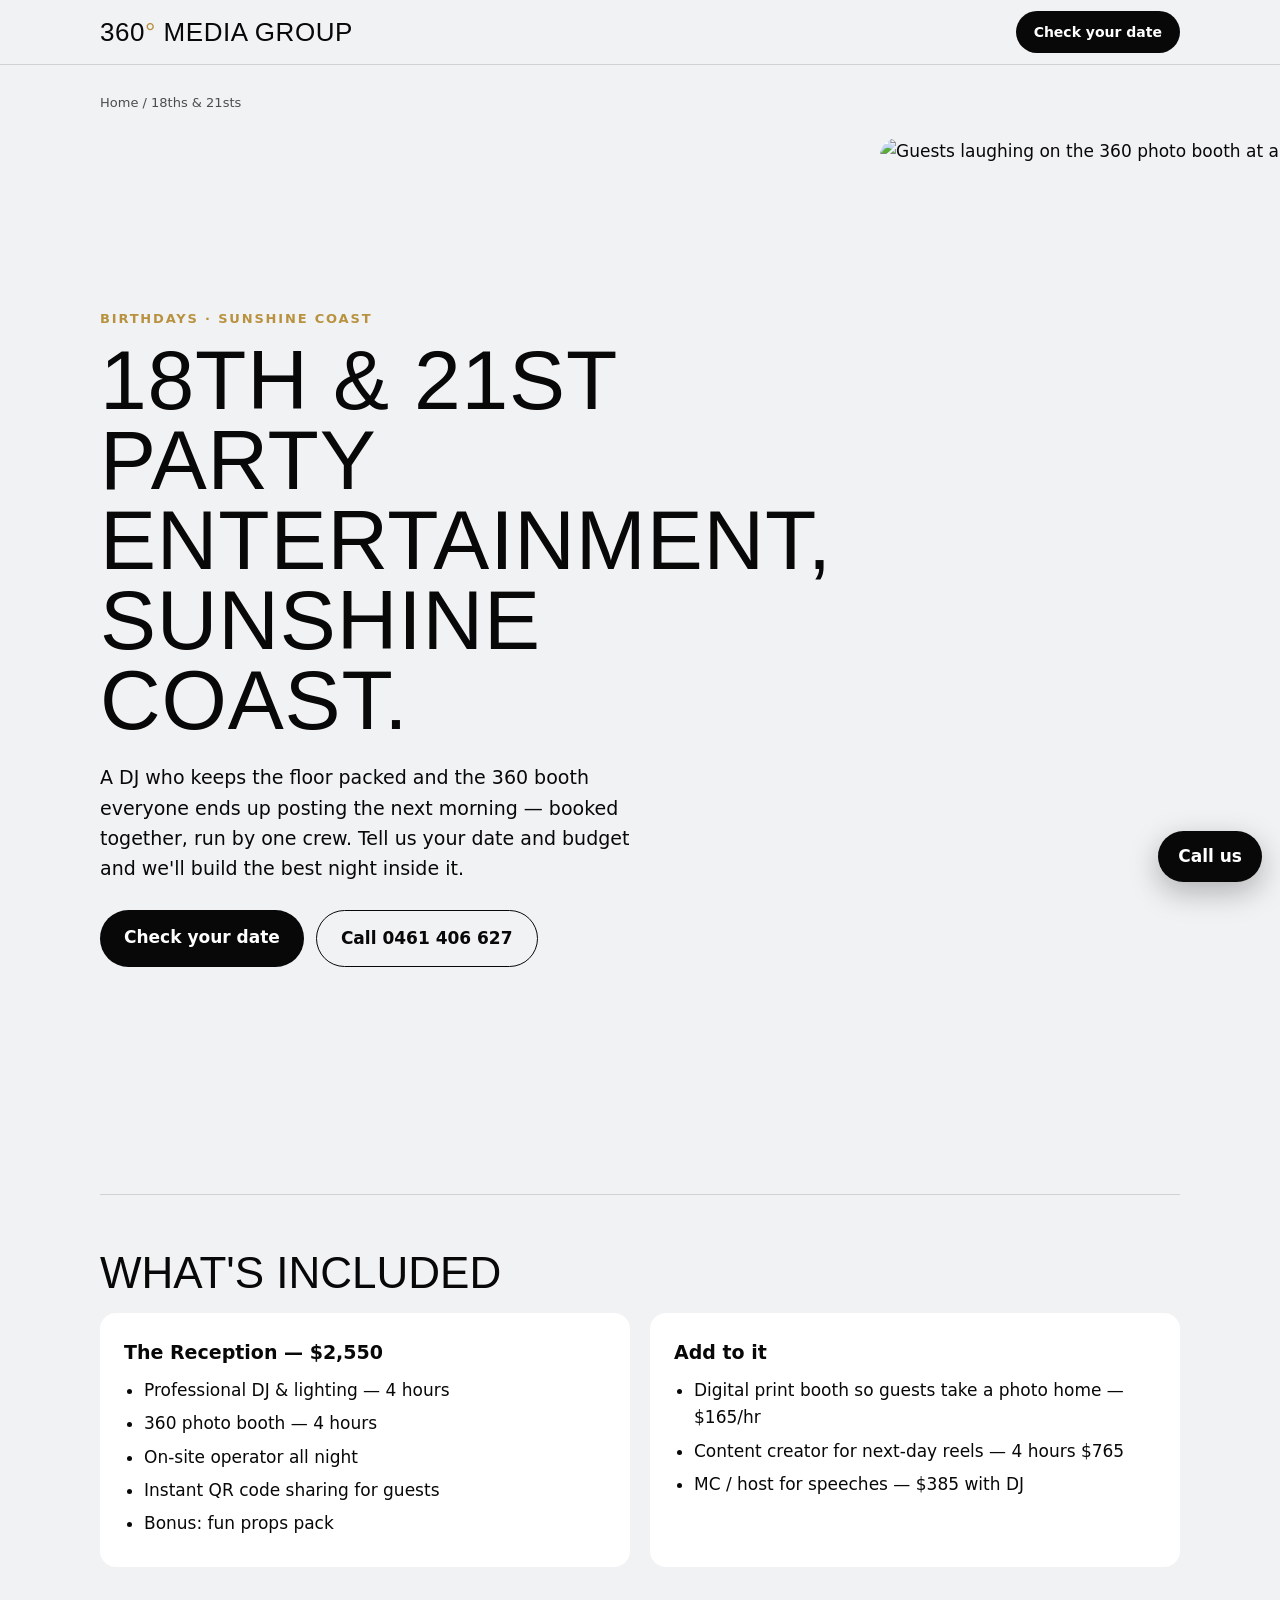
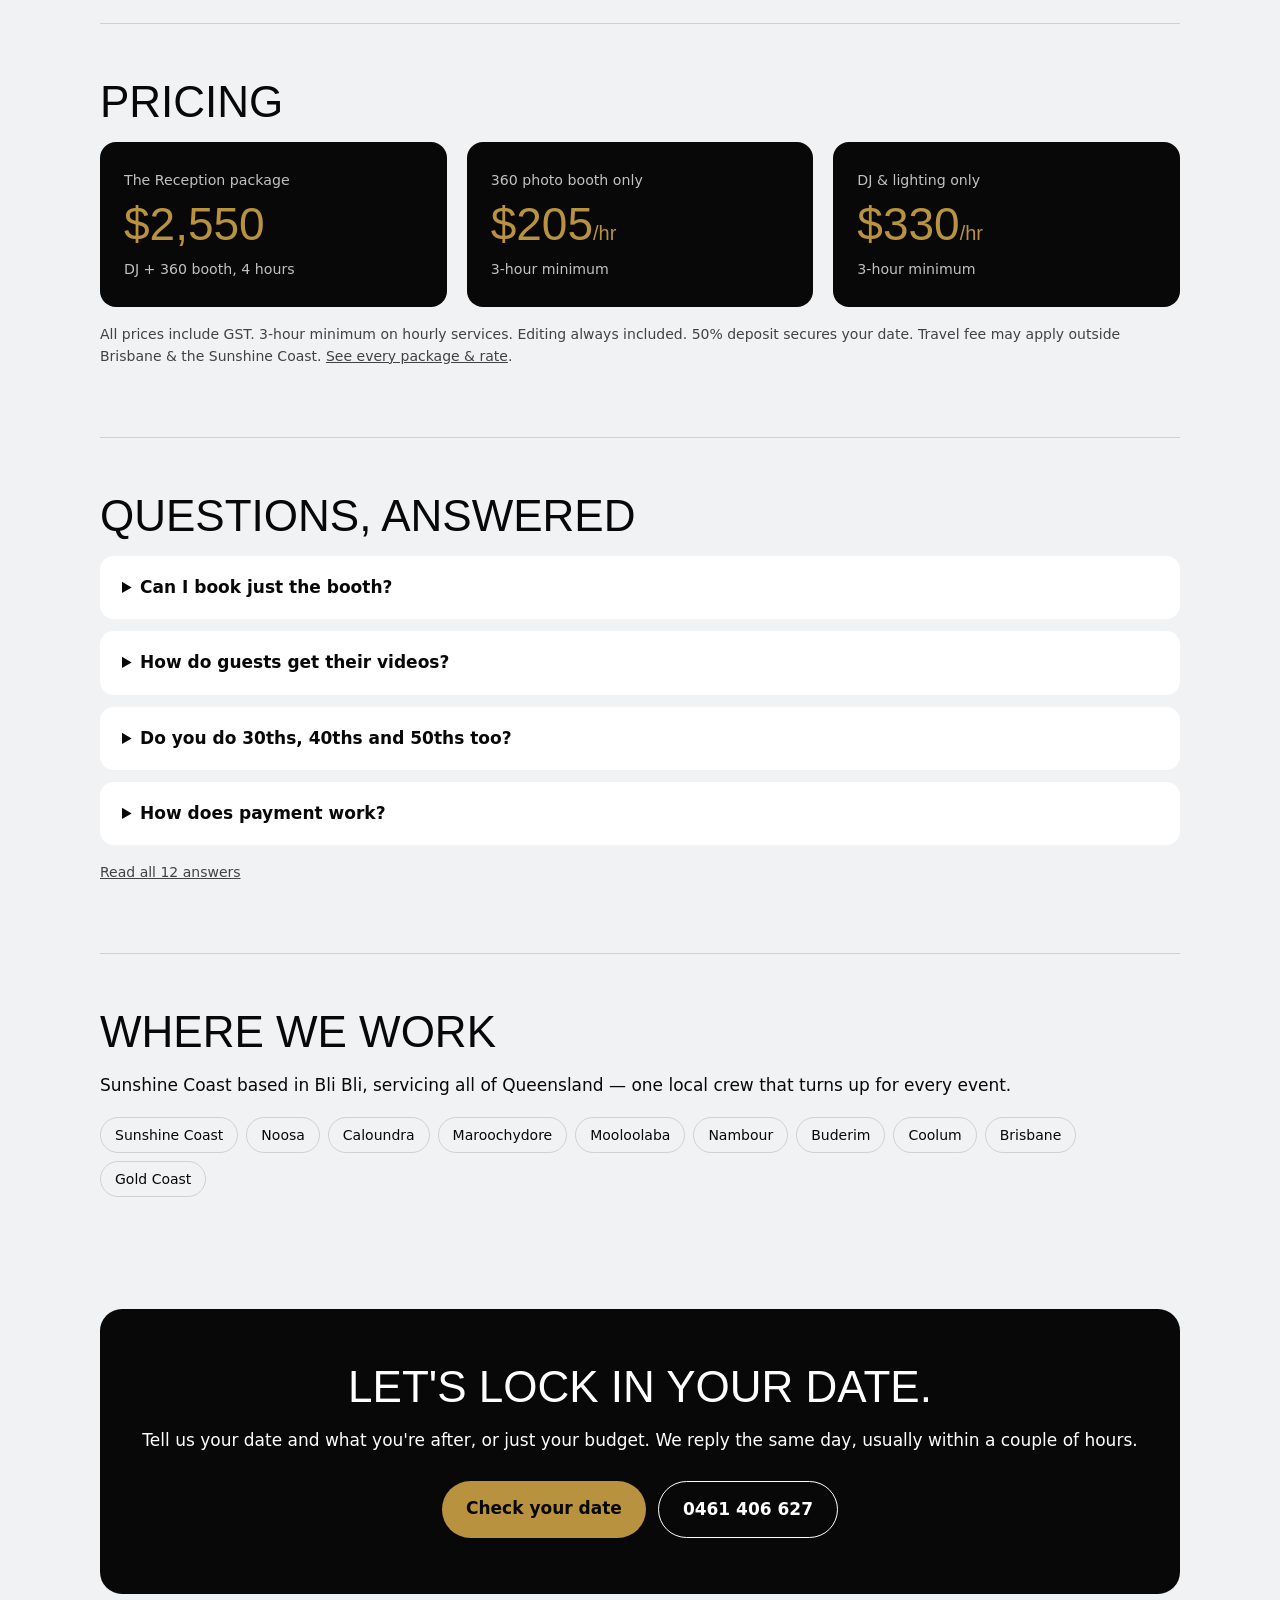
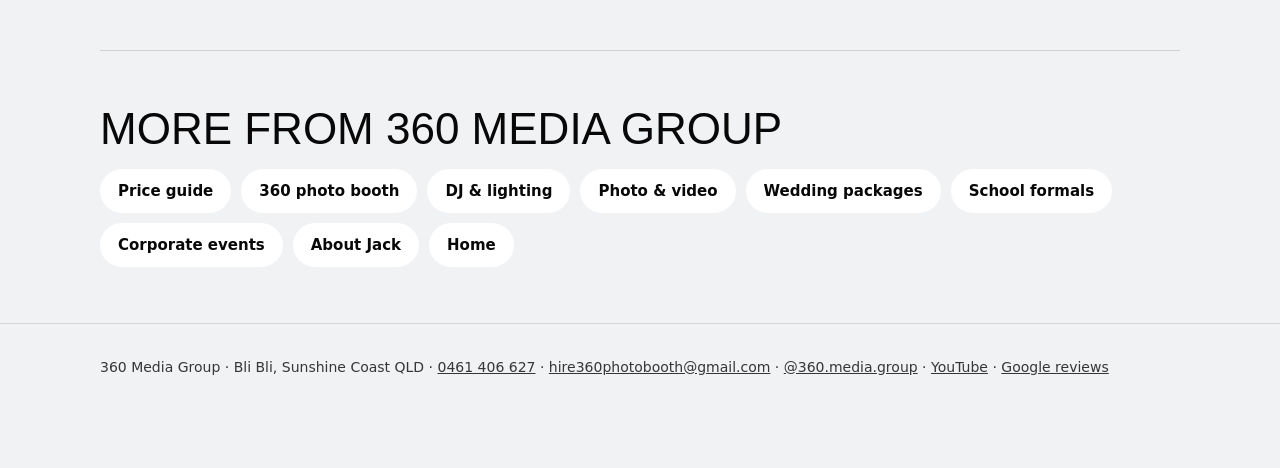
==== commit 042ceda4: "Prices: show GST-inclusive prices; 10 Nov 2026 price decisions - Every customer price now includes G" ====
--- a/18th-21st-birthday-party-entertainment-sunshine-coast.html
+++ b/18th-21st-birthday-party-entertainment-sunshine-coast.html
@@ -1,10 +1,10 @@
 <!doctype html>
 <html lang="en-AU"><head><meta charset="utf-8"><meta name="viewport" content="width=device-width, initial-scale=1">
 <title>18th &amp; 21st Party DJ + Photo Booth | Sunshine Coast</title>
-<meta name="description" content="18th and 21st party entertainment on the Sunshine Coast: DJ, lighting and the 360 photo booth, 4 hours for $2,300. One crew, one invoice.">
+<meta name="description" content="18th and 21st party entertainment on the Sunshine Coast: DJ, lighting and the 360 photo booth, 4 hours for $2,550. One crew, one invoice.">
 <link rel="canonical" href="https://360mediagroupaustralia.com.au/18th-21st-birthday-party-entertainment-sunshine-coast">
 <meta name="robots" content="index, follow">
-<meta property="og:title" content="18th &amp; 21st Party DJ + Photo Booth | Sunshine Coast"><meta property="og:description" content="18th and 21st party entertainment on the Sunshine Coast: DJ, lighting and the 360 photo booth, 4 hours for $2,300. One crew, one invoice.">
+<meta property="og:title" content="18th &amp; 21st Party DJ + Photo Booth | Sunshine Coast"><meta property="og:description" content="18th and 21st party entertainment on the Sunshine Coast: DJ, lighting and the 360 photo booth, 4 hours for $2,550. One crew, one invoice.">
 <meta property="og:url" content="https://360mediagroupaustralia.com.au/18th-21st-birthday-party-entertainment-sunshine-coast"><meta property="og:type" content="website"><meta property="og:site_name" content="360 Media Group">
 <meta property="og:image" content="https://360mediagroupaustralia.com.au/images/og-360-ring.jpg"><meta name="twitter:card" content="summary_large_image">
 <link rel="icon" href="/favicon.svg"><link rel="preload" href="/fonts/anton-75f46c51.woff2" as="font" type="font/woff2" crossorigin>
@@ -45,7 +45,7 @@
 footer{border-top:1px solid var(--rule);padding:32px 0 90px;font-size:14px;opacity:.8}
 .float{position:fixed;right:18px;bottom:18px;background:var(--ink);color:#fff;text-decoration:none;padding:12px 20px;border-radius:999px;font-weight:600;box-shadow:0 10px 30px #08080847;z-index:9}
 @media(max-width:820px){.hero{grid-template-columns:1fr;gap:28px}.hero img{aspect-ratio:4/3}.hdr-cta{display:none}}</style>
-<script type="application/ld+json">{"@context": "https://schema.org", "@type": "Service", "name": "18th and 21st birthday party entertainment", "serviceType": "18th and 21st birthday party entertainment", "url": "https://360mediagroupaustralia.com.au/18th-21st-birthday-party-entertainment-sunshine-coast", "provider": {"@id": "https://360mediagroupaustralia.com.au/#business"}, "areaServed": [{"@type": "Place", "name": "Sunshine Coast"}, {"@type": "Place", "name": "Noosa"}, {"@type": "Place", "name": "Caloundra"}, {"@type": "Place", "name": "Maroochydore"}, {"@type": "Place", "name": "Mooloolaba"}, {"@type": "Place", "name": "Nambour"}, {"@type": "Place", "name": "Buderim"}, {"@type": "Place", "name": "Coolum"}, {"@type": "Place", "name": "Brisbane"}, {"@type": "Place", "name": "Gold Coast"}], "offers": [{"@type": "Offer", "name": "The Reception package", "price": "2300", "priceCurrency": "AUD", "description": "DJ + 360 booth, 4 hours"}, {"@type": "Offer", "name": "360 photo booth only", "price": "185", "priceCurrency": "AUD", "description": "3-hour minimum"}, {"@type": "Offer", "name": "DJ & lighting only", "price": "300", "priceCurrency": "AUD", "description": "3-hour minimum"}]}</script><script type="application/ld+json">{"@context": "https://schema.org", "@type": "LocalBusiness", "@id": "https://360mediagroupaustralia.com.au/#business", "name": "360 Media Group", "url": "https://360mediagroupaustralia.com.au/", "telephone": "+61461406627", "email": "hire360photobooth@gmail.com", "image": "https://360mediagroupaustralia.com.au/images/og-360-ring.jpg", "address": {"@type": "PostalAddress", "addressLocality": "Bli Bli", "addressRegion": "QLD", "postalCode": "4560", "addressCountry": "AU"}, "sameAs": ["https://www.instagram.com/360.media.group/", "https://www.youtube.com/@360mediagroupau", "https://g.page/r/CRX7OYHWCkoSEBM"]}</script><script type="application/ld+json">{"@context": "https://schema.org", "@type": "BreadcrumbList", "itemListElement": [{"@type": "ListItem", "position": 1, "name": "Home", "item": "https://360mediagroupaustralia.com.au/"}, {"@type": "ListItem", "position": 2, "name": "18ths & 21sts", "item": "https://360mediagroupaustralia.com.au/18th-21st-birthday-party-entertainment-sunshine-coast"}]}</script><script type="application/ld+json">{"@context": "https://schema.org", "@type": "FAQPage", "mainEntity": [{"@type": "Question", "name": "Can I book just the booth?", "acceptedAnswer": {"@type": "Answer", "text": "Yes. Every service books on its own — the package just saves you money."}}, {"@type": "Question", "name": "How do guests get their videos?", "acceptedAnswer": {"@type": "Answer", "text": "Instantly, by QR code or text, on the night."}}, {"@type": "Question", "name": "Do you do 30ths, 40ths and 50ths too?", "acceptedAnswer": {"@type": "Answer", "text": "Absolutely — same packages, same rates."}}, {"@type": "Question", "name": "How does payment work?", "acceptedAnswer": {"@type": "Answer", "text": "50% deposit secures the date, balance due 7 days before."}}]}</script>
+<script type="application/ld+json">{"@context": "https://schema.org", "@type": "Service", "name": "18th and 21st birthday party entertainment", "serviceType": "18th and 21st birthday party entertainment", "url": "https://360mediagroupaustralia.com.au/18th-21st-birthday-party-entertainment-sunshine-coast", "provider": {"@id": "https://360mediagroupaustralia.com.au/#business"}, "areaServed": [{"@type": "Place", "name": "Sunshine Coast"}, {"@type": "Place", "name": "Noosa"}, {"@type": "Place", "name": "Caloundra"}, {"@type": "Place", "name": "Maroochydore"}, {"@type": "Place", "name": "Mooloolaba"}, {"@type": "Place", "name": "Nambour"}, {"@type": "Place", "name": "Buderim"}, {"@type": "Place", "name": "Coolum"}, {"@type": "Place", "name": "Brisbane"}, {"@type": "Place", "name": "Gold Coast"}], "offers": [{"@type": "Offer", "name": "The Reception package", "price": "2550", "priceCurrency": "AUD", "description": "DJ + 360 booth, 4 hours"}, {"@type": "Offer", "name": "360 photo booth only", "price": "205", "priceCurrency": "AUD", "description": "3-hour minimum"}, {"@type": "Offer", "name": "DJ & lighting only", "price": "330", "priceCurrency": "AUD", "description": "3-hour minimum"}]}</script><script type="application/ld+json">{"@context": "https://schema.org", "@type": "LocalBusiness", "@id": "https://360mediagroupaustralia.com.au/#business", "name": "360 Media Group", "url": "https://360mediagroupaustralia.com.au/", "telephone": "+61461406627", "email": "hire360photobooth@gmail.com", "image": "https://360mediagroupaustralia.com.au/images/og-360-ring.jpg", "address": {"@type": "PostalAddress", "addressLocality": "Bli Bli", "addressRegion": "QLD", "postalCode": "4560", "addressCountry": "AU"}, "sameAs": ["https://www.instagram.com/360.media.group/", "https://www.youtube.com/@360mediagroupau", "https://g.page/r/CRX7OYHWCkoSEBM"]}</script><script type="application/ld+json">{"@context": "https://schema.org", "@type": "BreadcrumbList", "itemListElement": [{"@type": "ListItem", "position": 1, "name": "Home", "item": "https://360mediagroupaustralia.com.au/"}, {"@type": "ListItem", "position": 2, "name": "18ths & 21sts", "item": "https://360mediagroupaustralia.com.au/18th-21st-birthday-party-entertainment-sunshine-coast"}]}</script><script type="application/ld+json">{"@context": "https://schema.org", "@type": "FAQPage", "mainEntity": [{"@type": "Question", "name": "Can I book just the booth?", "acceptedAnswer": {"@type": "Answer", "text": "Yes. Every service books on its own — the package just saves you money."}}, {"@type": "Question", "name": "How do guests get their videos?", "acceptedAnswer": {"@type": "Answer", "text": "Instantly, by QR code or text, on the night."}}, {"@type": "Question", "name": "Do you do 30ths, 40ths and 50ths too?", "acceptedAnswer": {"@type": "Answer", "text": "Absolutely — same packages, same rates."}}, {"@type": "Question", "name": "How does payment work?", "acceptedAnswer": {"@type": "Answer", "text": "50% deposit secures the date, balance due 7 days before."}}]}</script>
 <script async src="https://www.googletagmanager.com/gtag/js?id=G-ZRWR4CH3FP"></script><script>window.dataLayer=window.dataLayer||[];function gtag(){dataLayer.push(arguments);}gtag('js',new Date());gtag('config','G-ZRWR4CH3FP');gtag('config','G-XSNT1FHRZ1');gtag('config','AW-18261423689');!function(f,b,e,v,n,t,s){if(f.fbq)return;n=f.fbq=function(){n.callMethod?n.callMethod.apply(n,arguments):n.queue.push(arguments)};if(!f._fbq)f._fbq=n;n.push=n;n.loaded=!0;n.version='2.0';n.queue=[];t=b.createElement(e);t.async=!0;t.src=v;s=b.getElementsByTagName(e)[0];s.parentNode.insertBefore(t,s)}(window,document,'script','https://connect.facebook.net/en_US/fbevents.js');fbq('init','2098966154320297');fbq('track','PageView');document.addEventListener('click',function(e){var a=e.target&&e.target.closest&&e.target.closest('a[href^="tel:"],a[href^="mailto:"]');if(a){if(a.href.indexOf('tel:')===0){gtag('event','conversion',{send_to:'AW-18261423689/AhY4CI68sK0dEMns3INE',value:1.0,currency:'AUD'});if(window.fbq)fbq('track','Contact');}gtag('event',a.href.indexOf('tel:')===0?'phone_click':'email_click',{link_url:a.href});}},true);</script>
 </head><body>
 <header><div class="wrap"><a class="logo" href="/">360<span>°</span> MEDIA GROUP</a><a class="hdr-cta" href="/#contact">Check your date</a></div></header>
@@ -54,8 +54,8 @@
 <div class="hero"><div><p class="kicker">Birthdays · Sunshine Coast</p><h1>18th &amp; 21st party entertainment, Sunshine Coast.</h1><p class="lead">A DJ who keeps the floor packed and the 360 booth everyone ends up posting the next morning — booked together, run by one crew. Tell us your date and budget and we&#x27;ll build the best night inside it.</p>
 <div class="btns"><a class="btn dark" href="/#contact">Check your date</a><a class="btn line" href="tel:+61461406627">Call 0461 406 627</a></div></div>
 <img src="/images/bow/e12.jpg" alt="Guests laughing on the 360 photo booth at a party" width="800" height="1000" fetchpriority="high"></div>
-<section><h2>What's included</h2><div class="grid"><div class="card"><h3>The Reception — $2,300</h3><ul><li>Professional DJ &amp; lighting — 4 hours</li><li>360 photo booth — 4 hours</li><li>On-site operator all night</li><li>Instant QR code sharing for guests</li><li>Bonus: fun props pack</li></ul></div><div class="card"><h3>Add to it</h3><ul><li>Digital print booth so guests take a photo home — $150/hr</li><li>Content creator for next-day reels — 4 hours $695</li><li>MC / host for speeches — $350 with DJ</li></ul></div></div></section>
-<section><h2>Pricing</h2><div class="grid"><div class="price"><small>The Reception package</small><div class="amt">$2,300<span style="font-size:20px"></span></div><small>DJ + 360 booth, 4 hours</small></div><div class="price"><small>360 photo booth only</small><div class="amt">$185<span style="font-size:20px">/hr</span></div><small>3-hour minimum</small></div><div class="price"><small>DJ &amp; lighting only</small><div class="amt">$300<span style="font-size:20px">/hr</span></div><small>3-hour minimum</small></div></div><p class="note">3-hour minimum on hourly services. Editing always included. 50% deposit secures your date. Travel fee may apply outside Brisbane &amp; the Sunshine Coast. <a href="/#pricing">See every package &amp; rate</a>.</p></section>
+<section><h2>What's included</h2><div class="grid"><div class="card"><h3>The Reception — $2,550</h3><ul><li>Professional DJ &amp; lighting — 4 hours</li><li>360 photo booth — 4 hours</li><li>On-site operator all night</li><li>Instant QR code sharing for guests</li><li>Bonus: fun props pack</li></ul></div><div class="card"><h3>Add to it</h3><ul><li>Digital print booth so guests take a photo home — $165/hr</li><li>Content creator for next-day reels — 4 hours $765</li><li>MC / host for speeches — $385 with DJ</li></ul></div></div></section>
+<section><h2>Pricing</h2><div class="grid"><div class="price"><small>The Reception package</small><div class="amt">$2,550<span style="font-size:20px"></span></div><small>DJ + 360 booth, 4 hours</small></div><div class="price"><small>360 photo booth only</small><div class="amt">$205<span style="font-size:20px">/hr</span></div><small>3-hour minimum</small></div><div class="price"><small>DJ &amp; lighting only</small><div class="amt">$330<span style="font-size:20px">/hr</span></div><small>3-hour minimum</small></div></div><p class="note">All prices include GST. 3-hour minimum on hourly services. Editing always included. 50% deposit secures your date. Travel fee may apply outside Brisbane &amp; the Sunshine Coast. <a href="/#pricing">See every package &amp; rate</a>.</p></section>
 <section><h2>Questions, answered</h2><details><summary>Can I book just the booth?</summary><p>Yes. Every service books on its own — the package just saves you money.</p></details><details><summary>How do guests get their videos?</summary><p>Instantly, by QR code or text, on the night.</p></details><details><summary>Do you do 30ths, 40ths and 50ths too?</summary><p>Absolutely — same packages, same rates.</p></details><details><summary>How does payment work?</summary><p>50% deposit secures the date, balance due 7 days before.</p></details><p class="note"><a href="/#faq">Read all 12 answers</a></p></section>
 <section><h2>Where we work</h2><p>Sunshine Coast based in Bli Bli, servicing all of Queensland — one local crew that turns up for every event.</p><div class="areas"><span>Sunshine Coast</span><span>Noosa</span><span>Caloundra</span><span>Maroochydore</span><span>Mooloolaba</span><span>Nambour</span><span>Buderim</span><span>Coolum</span><span>Brisbane</span><span>Gold Coast</span></div></section>
 <div class="cta"><h2>Let's lock in your date.</h2><p>Tell us your date and what you're after, or just your budget. We reply the same day, usually within a couple of hours.</p>
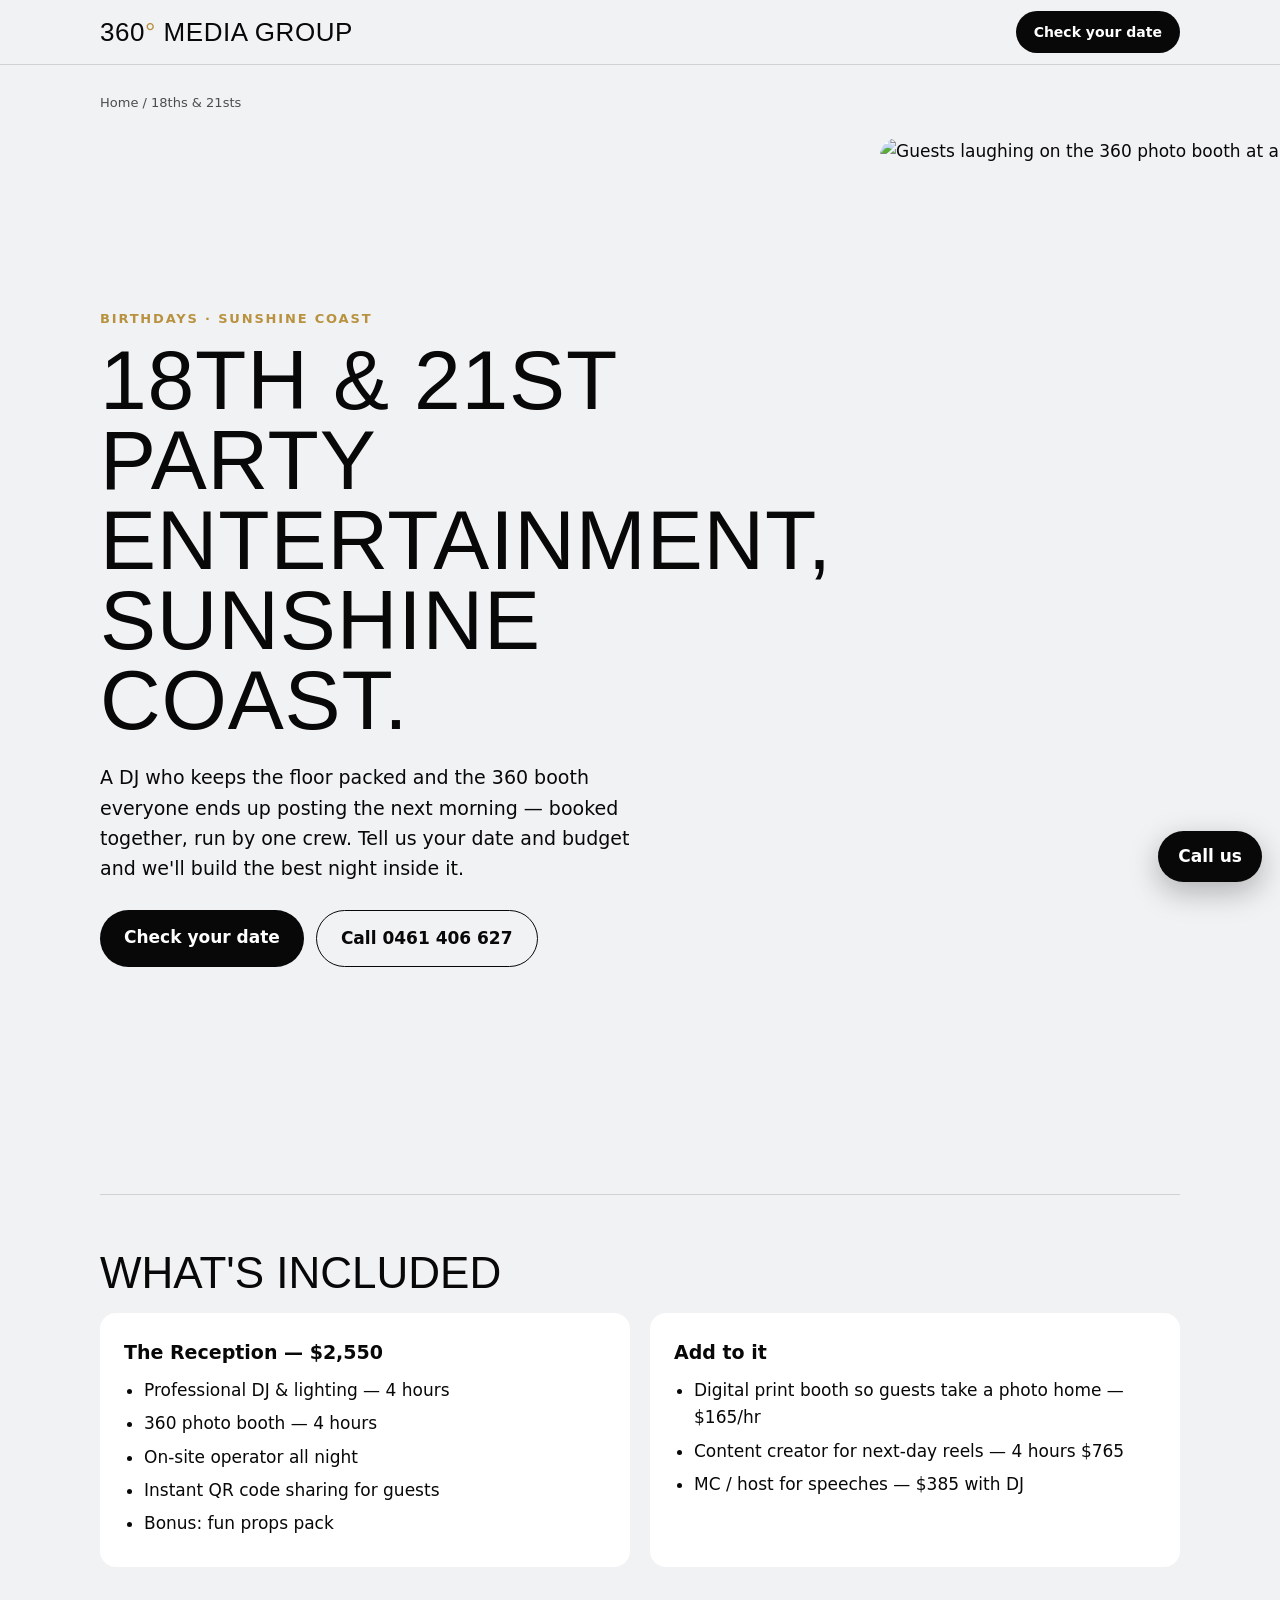
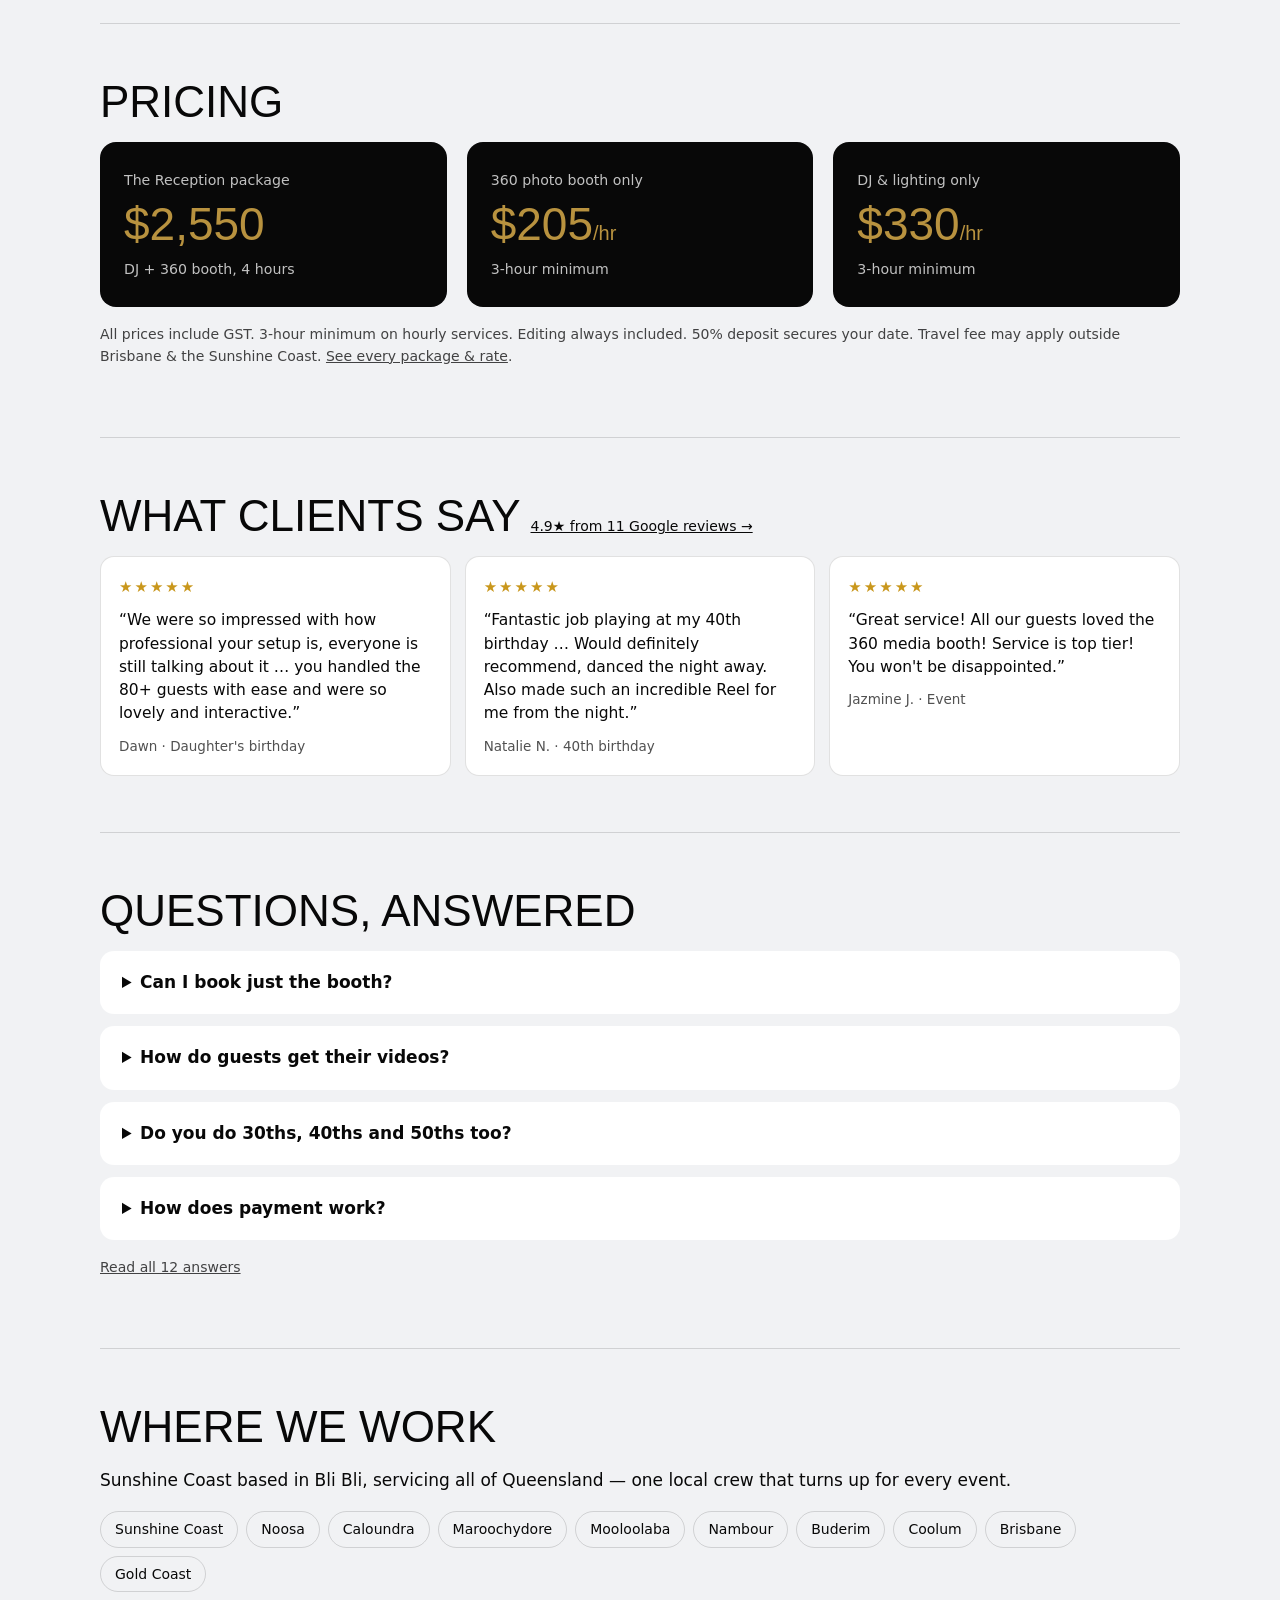
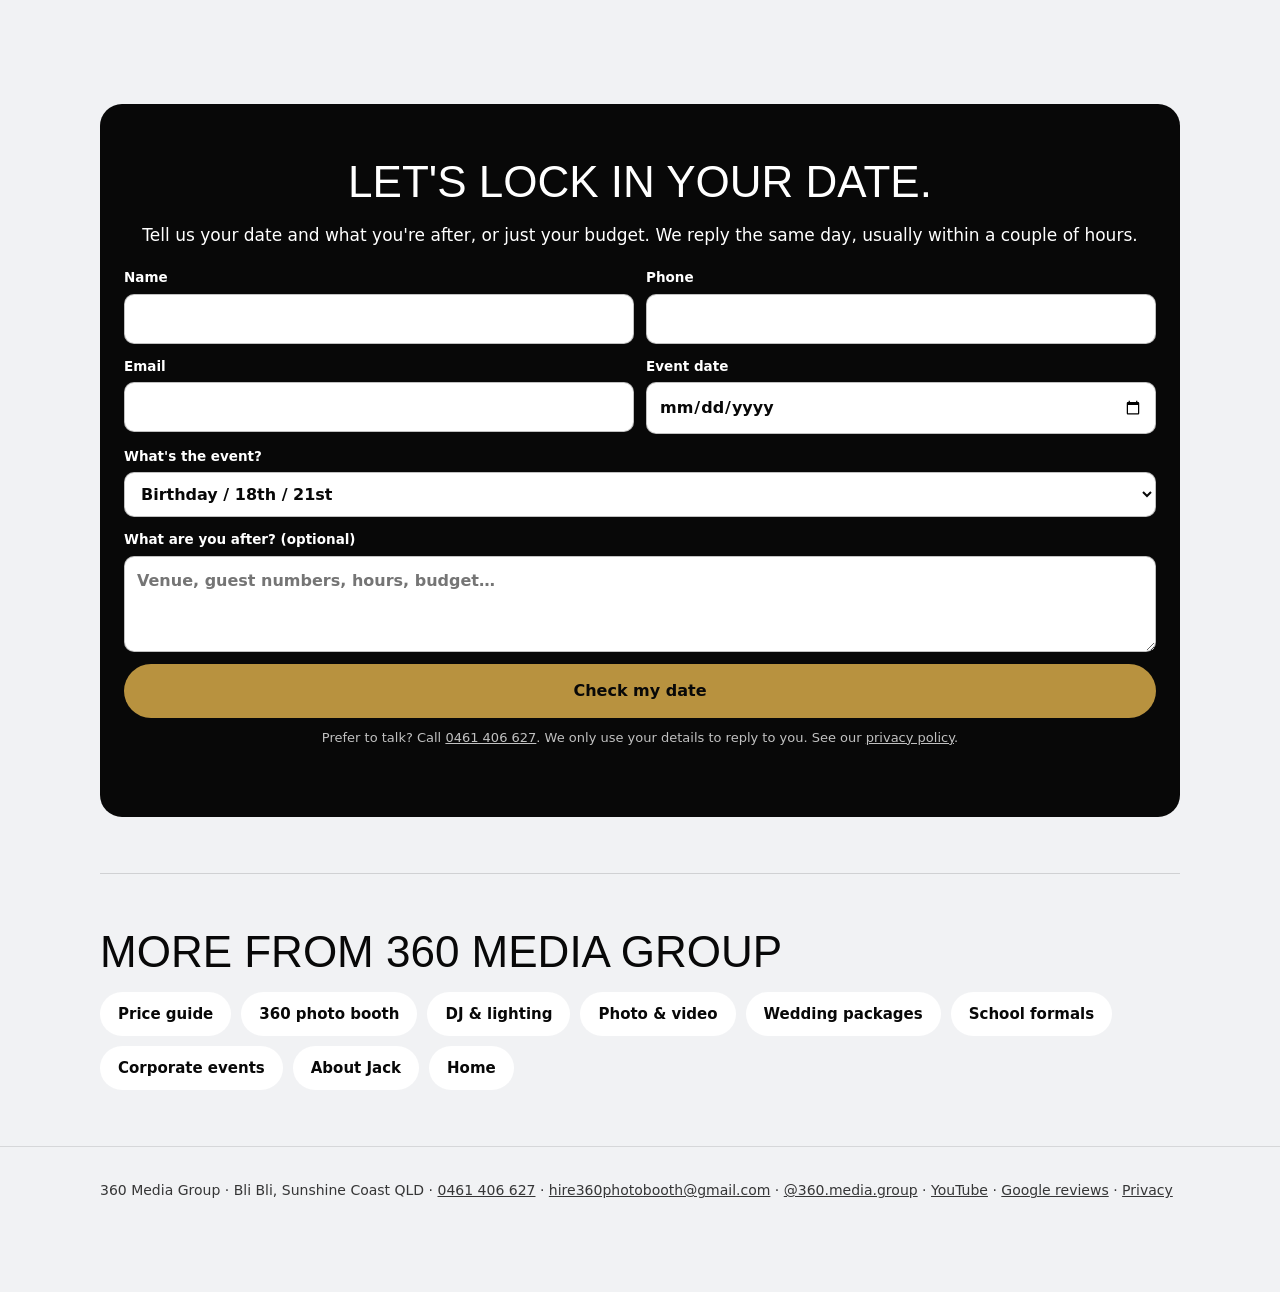
==== commit b6214981: "Service pages: enquiry form on every page, real Google reviews, privacy page - Every static page now" ====
--- a/18th-21st-birthday-party-entertainment-sunshine-coast.html
+++ b/18th-21st-birthday-party-entertainment-sunshine-coast.html
@@ -44,24 +44,75 @@
 .more{display:flex;flex-wrap:wrap;gap:10px}.more a{background:#fff;border-radius:999px;padding:10px 18px;text-decoration:none;font-weight:600;font-size:15px}
 footer{border-top:1px solid var(--rule);padding:32px 0 90px;font-size:14px;opacity:.8}
 .float{position:fixed;right:18px;bottom:18px;background:var(--ink);color:#fff;text-decoration:none;padding:12px 20px;border-radius:999px;font-weight:600;box-shadow:0 10px 30px #08080847;z-index:9}
-@media(max-width:820px){.hero{grid-template-columns:1fr;gap:28px}.hero img{aspect-ratio:4/3}.hdr-cta{display:none}}</style>
+@media(max-width:820px){.hero{grid-template-columns:1fr;gap:28px}.hero img{aspect-ratio:4/3}.hdr-cta{display:none}}
+.reviews{display:grid;grid-template-columns:repeat(auto-fit,minmax(240px,1fr));gap:14px}
+.review{background:#fff;border:1px solid rgba(8,8,8,.12);border-radius:14px;padding:18px;display:flex;flex-direction:column;gap:10px;margin:0}
+.review .stars{color:#c9971c;letter-spacing:2px;font-size:15px}
+.review blockquote{margin:0;font-size:15.5px;line-height:1.5}
+.review figcaption{font-size:13.5px;opacity:.7}
+.rev-head{display:flex;flex-wrap:wrap;align-items:baseline;gap:10px}
+.rev-head a{font-size:14px}
+.enq{display:grid;grid-template-columns:1fr 1fr;gap:12px;margin-top:18px;text-align:left}
+.enq label{display:flex;flex-direction:column;gap:5px;font-size:13.5px;font-weight:600}
+.enq input,.enq select,.enq textarea{font:inherit;font-size:16px;padding:11px 12px;border-radius:10px;border:1px solid rgba(8,8,8,.25);background:#fff;color:#080808;width:100%}
+.enq textarea{min-height:96px;resize:vertical}
+.enq .full{grid-column:1/-1}
+.enq button{grid-column:1/-1;font:inherit;font-weight:700;font-size:16px;padding:14px 18px;border-radius:999px;border:0;background:var(--gold,#D8B26A);color:#080808;cursor:pointer}
+.enq button:focus-visible{outline:3px solid #fff;outline-offset:2px}
+.enq button[disabled]{opacity:.6}
+.enq .hp{position:absolute;left:-9999px}
+.enq-note{font-size:13px;opacity:.75;margin-top:10px}
+.enq-msg{grid-column:1/-1;padding:14px;border-radius:12px;background:#eef6ee;color:#080808;font-weight:600}
+.enq-msg a{color:#080808}
+.enq-msg.err{background:#fdecea}
+@media (max-width:640px){.enq{grid-template-columns:1fr}}
+</style>
 <script type="application/ld+json">{"@context": "https://schema.org", "@type": "Service", "name": "18th and 21st birthday party entertainment", "serviceType": "18th and 21st birthday party entertainment", "url": "https://360mediagroupaustralia.com.au/18th-21st-birthday-party-entertainment-sunshine-coast", "provider": {"@id": "https://360mediagroupaustralia.com.au/#business"}, "areaServed": [{"@type": "Place", "name": "Sunshine Coast"}, {"@type": "Place", "name": "Noosa"}, {"@type": "Place", "name": "Caloundra"}, {"@type": "Place", "name": "Maroochydore"}, {"@type": "Place", "name": "Mooloolaba"}, {"@type": "Place", "name": "Nambour"}, {"@type": "Place", "name": "Buderim"}, {"@type": "Place", "name": "Coolum"}, {"@type": "Place", "name": "Brisbane"}, {"@type": "Place", "name": "Gold Coast"}], "offers": [{"@type": "Offer", "name": "The Reception package", "price": "2550", "priceCurrency": "AUD", "description": "DJ + 360 booth, 4 hours"}, {"@type": "Offer", "name": "360 photo booth only", "price": "205", "priceCurrency": "AUD", "description": "3-hour minimum"}, {"@type": "Offer", "name": "DJ & lighting only", "price": "330", "priceCurrency": "AUD", "description": "3-hour minimum"}]}</script><script type="application/ld+json">{"@context": "https://schema.org", "@type": "LocalBusiness", "@id": "https://360mediagroupaustralia.com.au/#business", "name": "360 Media Group", "url": "https://360mediagroupaustralia.com.au/", "telephone": "+61461406627", "email": "hire360photobooth@gmail.com", "image": "https://360mediagroupaustralia.com.au/images/og-360-ring.jpg", "address": {"@type": "PostalAddress", "addressLocality": "Bli Bli", "addressRegion": "QLD", "postalCode": "4560", "addressCountry": "AU"}, "sameAs": ["https://www.instagram.com/360.media.group/", "https://www.youtube.com/@360mediagroupau", "https://g.page/r/CRX7OYHWCkoSEBM"]}</script><script type="application/ld+json">{"@context": "https://schema.org", "@type": "BreadcrumbList", "itemListElement": [{"@type": "ListItem", "position": 1, "name": "Home", "item": "https://360mediagroupaustralia.com.au/"}, {"@type": "ListItem", "position": 2, "name": "18ths & 21sts", "item": "https://360mediagroupaustralia.com.au/18th-21st-birthday-party-entertainment-sunshine-coast"}]}</script><script type="application/ld+json">{"@context": "https://schema.org", "@type": "FAQPage", "mainEntity": [{"@type": "Question", "name": "Can I book just the booth?", "acceptedAnswer": {"@type": "Answer", "text": "Yes. Every service books on its own — the package just saves you money."}}, {"@type": "Question", "name": "How do guests get their videos?", "acceptedAnswer": {"@type": "Answer", "text": "Instantly, by QR code or text, on the night."}}, {"@type": "Question", "name": "Do you do 30ths, 40ths and 50ths too?", "acceptedAnswer": {"@type": "Answer", "text": "Absolutely — same packages, same rates."}}, {"@type": "Question", "name": "How does payment work?", "acceptedAnswer": {"@type": "Answer", "text": "50% deposit secures the date, balance due 7 days before."}}]}</script>
 <script async src="https://www.googletagmanager.com/gtag/js?id=G-ZRWR4CH3FP"></script><script>window.dataLayer=window.dataLayer||[];function gtag(){dataLayer.push(arguments);}gtag('js',new Date());gtag('config','G-ZRWR4CH3FP');gtag('config','G-XSNT1FHRZ1');gtag('config','AW-18261423689');!function(f,b,e,v,n,t,s){if(f.fbq)return;n=f.fbq=function(){n.callMethod?n.callMethod.apply(n,arguments):n.queue.push(arguments)};if(!f._fbq)f._fbq=n;n.push=n;n.loaded=!0;n.version='2.0';n.queue=[];t=b.createElement(e);t.async=!0;t.src=v;s=b.getElementsByTagName(e)[0];s.parentNode.insertBefore(t,s)}(window,document,'script','https://connect.facebook.net/en_US/fbevents.js');fbq('init','2098966154320297');fbq('track','PageView');document.addEventListener('click',function(e){var a=e.target&&e.target.closest&&e.target.closest('a[href^="tel:"],a[href^="mailto:"]');if(a){if(a.href.indexOf('tel:')===0){gtag('event','conversion',{send_to:'AW-18261423689/AhY4CI68sK0dEMns3INE',value:1.0,currency:'AUD'});if(window.fbq)fbq('track','Contact');}gtag('event',a.href.indexOf('tel:')===0?'phone_click':'email_click',{link_url:a.href});}},true);</script>
 </head><body>
-<header><div class="wrap"><a class="logo" href="/">360<span>°</span> MEDIA GROUP</a><a class="hdr-cta" href="/#contact">Check your date</a></div></header>
+<header><div class="wrap"><a class="logo" href="/">360<span>°</span> MEDIA GROUP</a><a class="hdr-cta" href="#enquire">Check your date</a></div></header>
 <main class="wrap">
 <p class="crumbs"><a href="/">Home</a> / 18ths &amp; 21sts</p>
 <div class="hero"><div><p class="kicker">Birthdays · Sunshine Coast</p><h1>18th &amp; 21st party entertainment, Sunshine Coast.</h1><p class="lead">A DJ who keeps the floor packed and the 360 booth everyone ends up posting the next morning — booked together, run by one crew. Tell us your date and budget and we&#x27;ll build the best night inside it.</p>
-<div class="btns"><a class="btn dark" href="/#contact">Check your date</a><a class="btn line" href="tel:+61461406627">Call 0461 406 627</a></div></div>
+<div class="btns"><a class="btn dark" href="#enquire">Check your date</a><a class="btn line" href="tel:+61461406627">Call 0461 406 627</a></div></div>
 <img src="/images/bow/e12.jpg" alt="Guests laughing on the 360 photo booth at a party" width="800" height="1000" fetchpriority="high"></div>
 <section><h2>What's included</h2><div class="grid"><div class="card"><h3>The Reception — $2,550</h3><ul><li>Professional DJ &amp; lighting — 4 hours</li><li>360 photo booth — 4 hours</li><li>On-site operator all night</li><li>Instant QR code sharing for guests</li><li>Bonus: fun props pack</li></ul></div><div class="card"><h3>Add to it</h3><ul><li>Digital print booth so guests take a photo home — $165/hr</li><li>Content creator for next-day reels — 4 hours $765</li><li>MC / host for speeches — $385 with DJ</li></ul></div></div></section>
 <section><h2>Pricing</h2><div class="grid"><div class="price"><small>The Reception package</small><div class="amt">$2,550<span style="font-size:20px"></span></div><small>DJ + 360 booth, 4 hours</small></div><div class="price"><small>360 photo booth only</small><div class="amt">$205<span style="font-size:20px">/hr</span></div><small>3-hour minimum</small></div><div class="price"><small>DJ &amp; lighting only</small><div class="amt">$330<span style="font-size:20px">/hr</span></div><small>3-hour minimum</small></div></div><p class="note">All prices include GST. 3-hour minimum on hourly services. Editing always included. 50% deposit secures your date. Travel fee may apply outside Brisbane &amp; the Sunshine Coast. <a href="/#pricing">See every package &amp; rate</a>.</p></section>
+<section id="reviews"><div class="rev-head"><h2>What clients say</h2><a href="https://g.page/r/CRX7OYHWCkoSEBM">4.9★ from 11 Google reviews →</a></div><div class="reviews"><figure class="review"><span class="stars" aria-label="5 out of 5 stars">★★★★★</span><blockquote>“We were so impressed with how professional your setup is, everyone is still talking about it … you handled the 80+ guests with ease and were so lovely and interactive.”</blockquote><figcaption>Dawn · Daughter&#x27;s birthday</figcaption></figure><figure class="review"><span class="stars" aria-label="5 out of 5 stars">★★★★★</span><blockquote>“Fantastic job playing at my 40th birthday … Would definitely recommend, danced the night away. Also made such an incredible Reel for me from the night.”</blockquote><figcaption>Natalie N. · 40th birthday</figcaption></figure><figure class="review"><span class="stars" aria-label="5 out of 5 stars">★★★★★</span><blockquote>“Great service! All our guests loved the 360 media booth! Service is top tier! You won&#x27;t be disappointed.”</blockquote><figcaption>Jazmine J. · Event</figcaption></figure></div></section>
 <section><h2>Questions, answered</h2><details><summary>Can I book just the booth?</summary><p>Yes. Every service books on its own — the package just saves you money.</p></details><details><summary>How do guests get their videos?</summary><p>Instantly, by QR code or text, on the night.</p></details><details><summary>Do you do 30ths, 40ths and 50ths too?</summary><p>Absolutely — same packages, same rates.</p></details><details><summary>How does payment work?</summary><p>50% deposit secures the date, balance due 7 days before.</p></details><p class="note"><a href="/#faq">Read all 12 answers</a></p></section>
 <section><h2>Where we work</h2><p>Sunshine Coast based in Bli Bli, servicing all of Queensland — one local crew that turns up for every event.</p><div class="areas"><span>Sunshine Coast</span><span>Noosa</span><span>Caloundra</span><span>Maroochydore</span><span>Mooloolaba</span><span>Nambour</span><span>Buderim</span><span>Coolum</span><span>Brisbane</span><span>Gold Coast</span></div></section>
-<div class="cta"><h2>Let's lock in your date.</h2><p>Tell us your date and what you're after, or just your budget. We reply the same day, usually within a couple of hours.</p>
-<div class="btns"><a class="btn dark" href="/#contact">Check your date</a><a class="btn line" href="tel:+61461406627">0461 406 627</a></div></div>
+<div class="cta" id="enquire"><h2>Let's lock in your date.</h2><p>Tell us your date and what you're after, or just your budget. We reply the same day, usually within a couple of hours.</p>
+<form class="enq" id="enq-form" novalidate>
+<input class="hp" type="text" name="_honey" tabindex="-1" autocomplete="off" aria-hidden="true">
+<label>Name<input id="enq-name" name="name" required autocomplete="name"></label>
+<label>Phone<input id="enq-phone" name="phone" type="tel" required autocomplete="tel"></label>
+<label>Email<input id="enq-email" name="email" type="email" required autocomplete="email"></label>
+<label>Event date<input id="enq-date" name="event-date" type="date"></label>
+<label class="full">What's the event?<select id="enq-type" name="event-type"><option value="">Choose one</option><option>Wedding</option><option>School formal</option><option selected>Birthday / 18th / 21st</option><option>Corporate event</option><option>Fashion show / brand activation</option><option>Festival</option><option>Other</option></select></label>
+<label class="full">What are you after? (optional)<textarea id="enq-msg" name="message" placeholder="Venue, guest numbers, hours, budget…"></textarea></label>
+<button type="submit">Check my date</button>
+</form>
+<p class="enq-note">Prefer to talk? Call <a href="tel:+61461406627">0461 406 627</a>. We only use your details to reply to you. See our <a href="/privacy">privacy policy</a>.</p></div>
 <section><h2>More from 360 Media Group</h2><div class="more"><a href="/sunshine-coast-event-price-guide">Price guide</a><a href="/360-photo-booth-hire-sunshine-coast">360 photo booth</a><a href="/wedding-dj-sunshine-coast">DJ &amp; lighting</a><a href="/event-photography-videography-sunshine-coast">Photo &amp; video</a><a href="/wedding-entertainment-packages-sunshine-coast">Wedding packages</a><a href="/school-formal-photo-booth-dj-sunshine-coast">School formals</a><a href="/corporate-event-entertainment-sunshine-coast">Corporate events</a><a href="/about-jack-borthwick">About Jack</a><a href="/">Home</a></div></section>
 </main>
-<footer><div class="wrap">360 Media Group · Bli Bli, Sunshine Coast QLD · <a href="tel:+61461406627">0461 406 627</a> · <a href="mailto:hire360photobooth@gmail.com">hire360photobooth@gmail.com</a> · <a href="https://www.instagram.com/360.media.group/">@360.media.group</a> · <a href="https://www.youtube.com/@360mediagroupau">YouTube</a> · <a href="https://g.page/r/CRX7OYHWCkoSEBM">Google reviews</a></div></footer>
+<footer><div class="wrap">360 Media Group · Bli Bli, Sunshine Coast QLD · <a href="tel:+61461406627">0461 406 627</a> · <a href="mailto:hire360photobooth@gmail.com">hire360photobooth@gmail.com</a> · <a href="https://www.instagram.com/360.media.group/">@360.media.group</a> · <a href="https://www.youtube.com/@360mediagroupau">YouTube</a> · <a href="https://g.page/r/CRX7OYHWCkoSEBM">Google reviews</a> · <a href="/privacy">Privacy</a></div></footer>
 <a class="float" href="tel:+61461406627">Call us</a>
+<script>
+(function(){var f=document.getElementById('enq-form');if(!f)return;
+f.addEventListener('submit',async function(e){e.preventDefault();
+ if(f._honey&&f._honey.value)return;
+ var d=Object.fromEntries(new FormData(f).entries());delete d._honey;
+ if(!d.name||!d.email||!d.phone){alert('Please add your name, phone and email so we can reply.');return;}
+ var b=f.querySelector('button');b.disabled=true;b.textContent='Sending…';
+ var s='New event enquiry — '+d.name+' — '+(d['event-date']||'date TBC');
+ d.page=location.pathname;d.referrer=document.referrer||'(direct)';
+ try{var r=await fetch('https://api.web3forms.com/submit',{method:'POST',headers:{'Content-Type':'application/json',Accept:'application/json'},
+   body:JSON.stringify(Object.assign({},d,{access_key:'c6e346b3-f6ee-4516-806b-92da78cbb922',subject:s,from_name:'360 Media Group website',replyto:d.email,botcheck:''}))});
+  var j=await r.json().catch(function(){return{}});if(!r.ok||j.success===false)throw 0;
+  if(window.gtag)gtag('event','generate_lead',{form:'service_page',page:location.pathname});
+  f.outerHTML='<div class="enq-msg">Thanks '+d.name.replace(/[<>&]/g,'')+'! Got it. Jack will text or email you back, usually within a couple of hours (7am–9pm). Want to check prices in the meantime? See the <a href="/sunshine-coast-event-price-guide">price guide</a>.</div>';
+ }catch(x){b.disabled=false;b.textContent='Check my date';
+  var m=document.createElement('div');m.className='enq-msg err';m.innerHTML='Sorry, that didn\'t send. Please call <a href="tel:+61461406627">0461 406 627</a> or email <a href="mailto:hire360photobooth@gmail.com">hire360photobooth@gmail.com</a>.';f.appendChild(m);}
+});})();
+</script>
 </body></html>
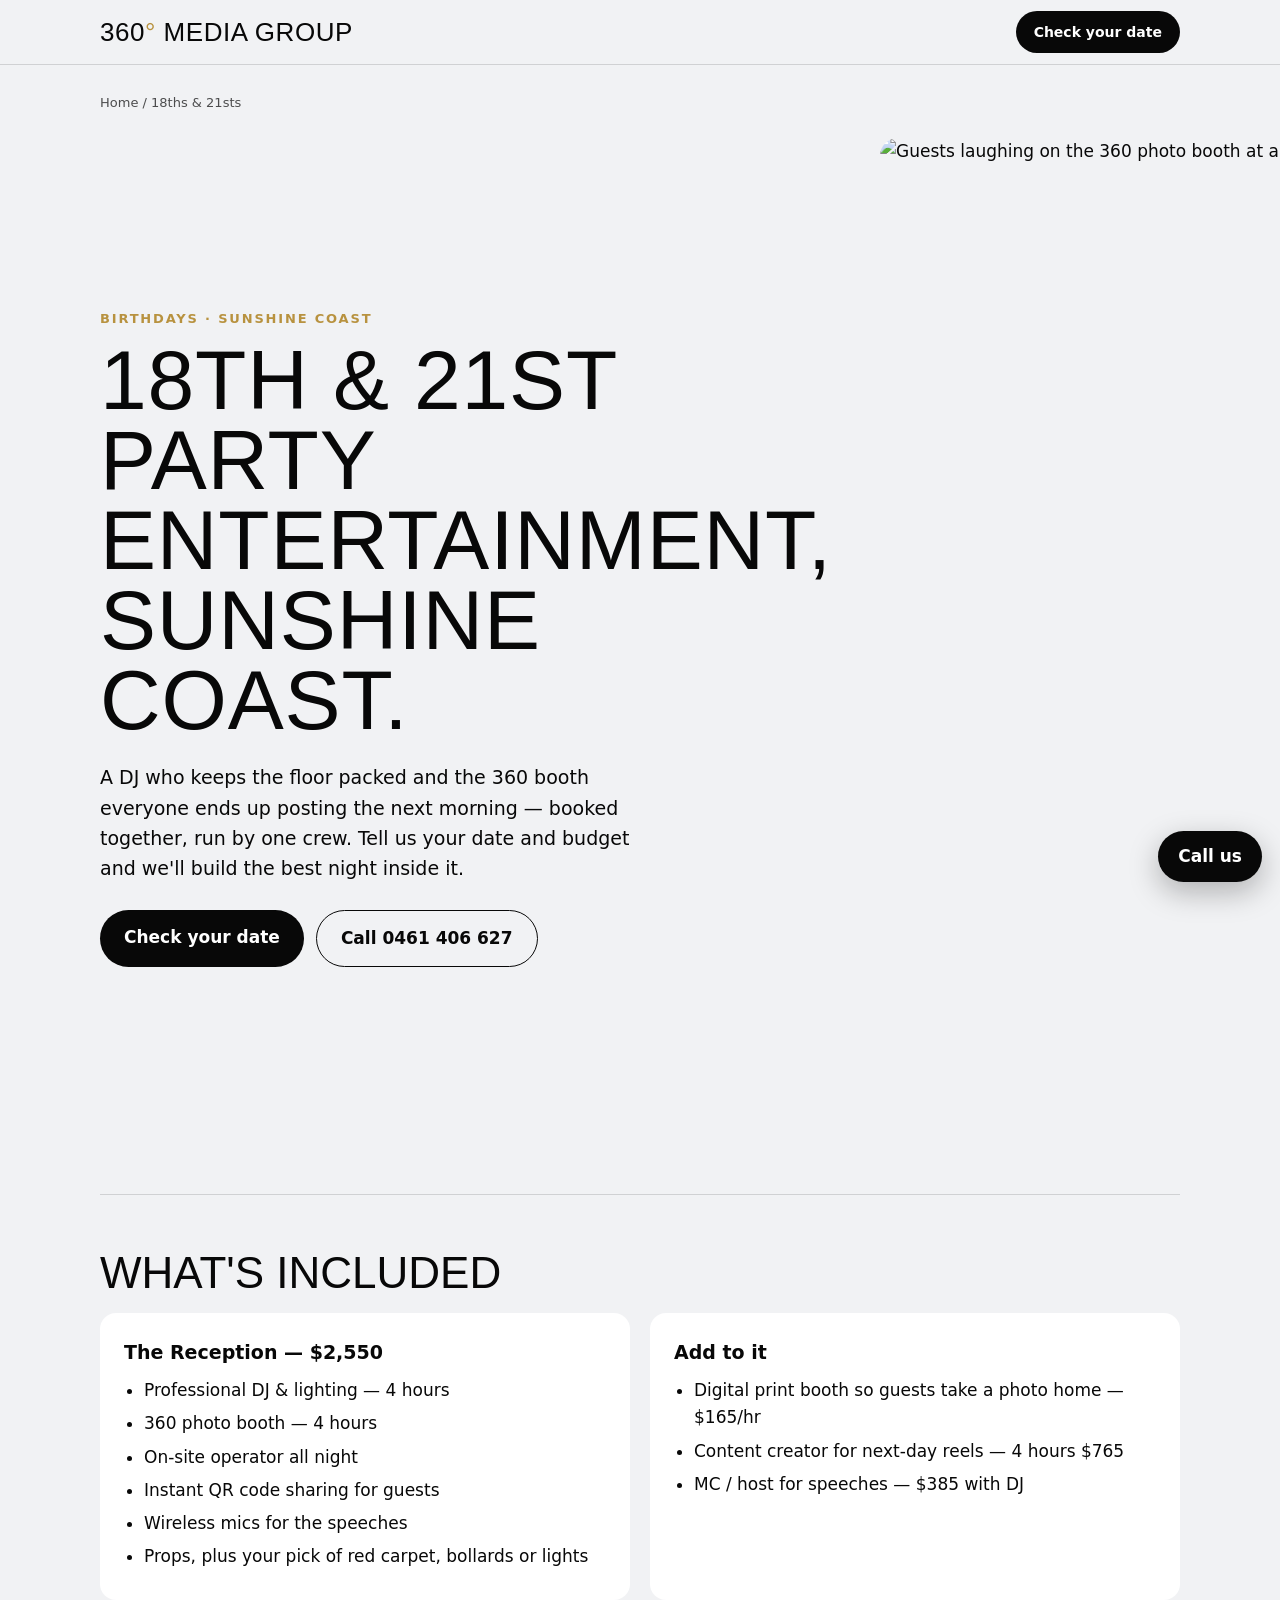
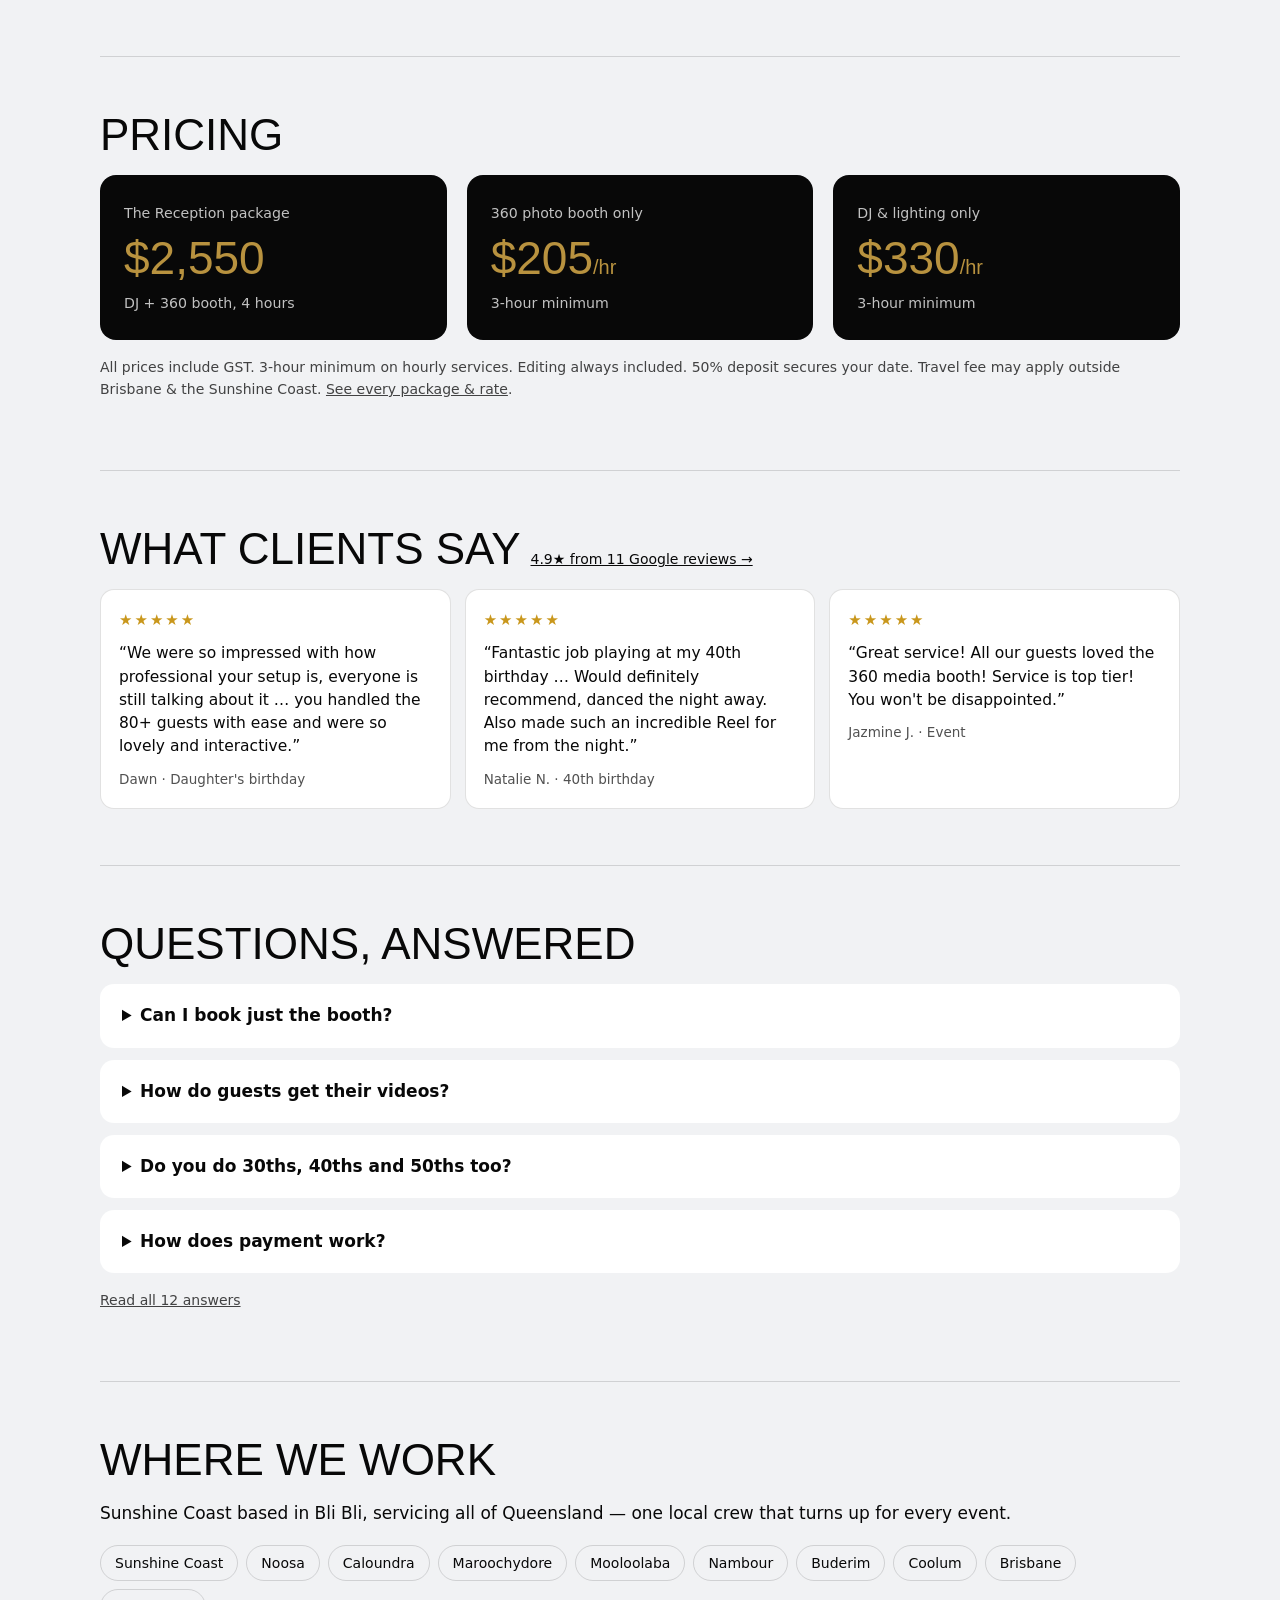
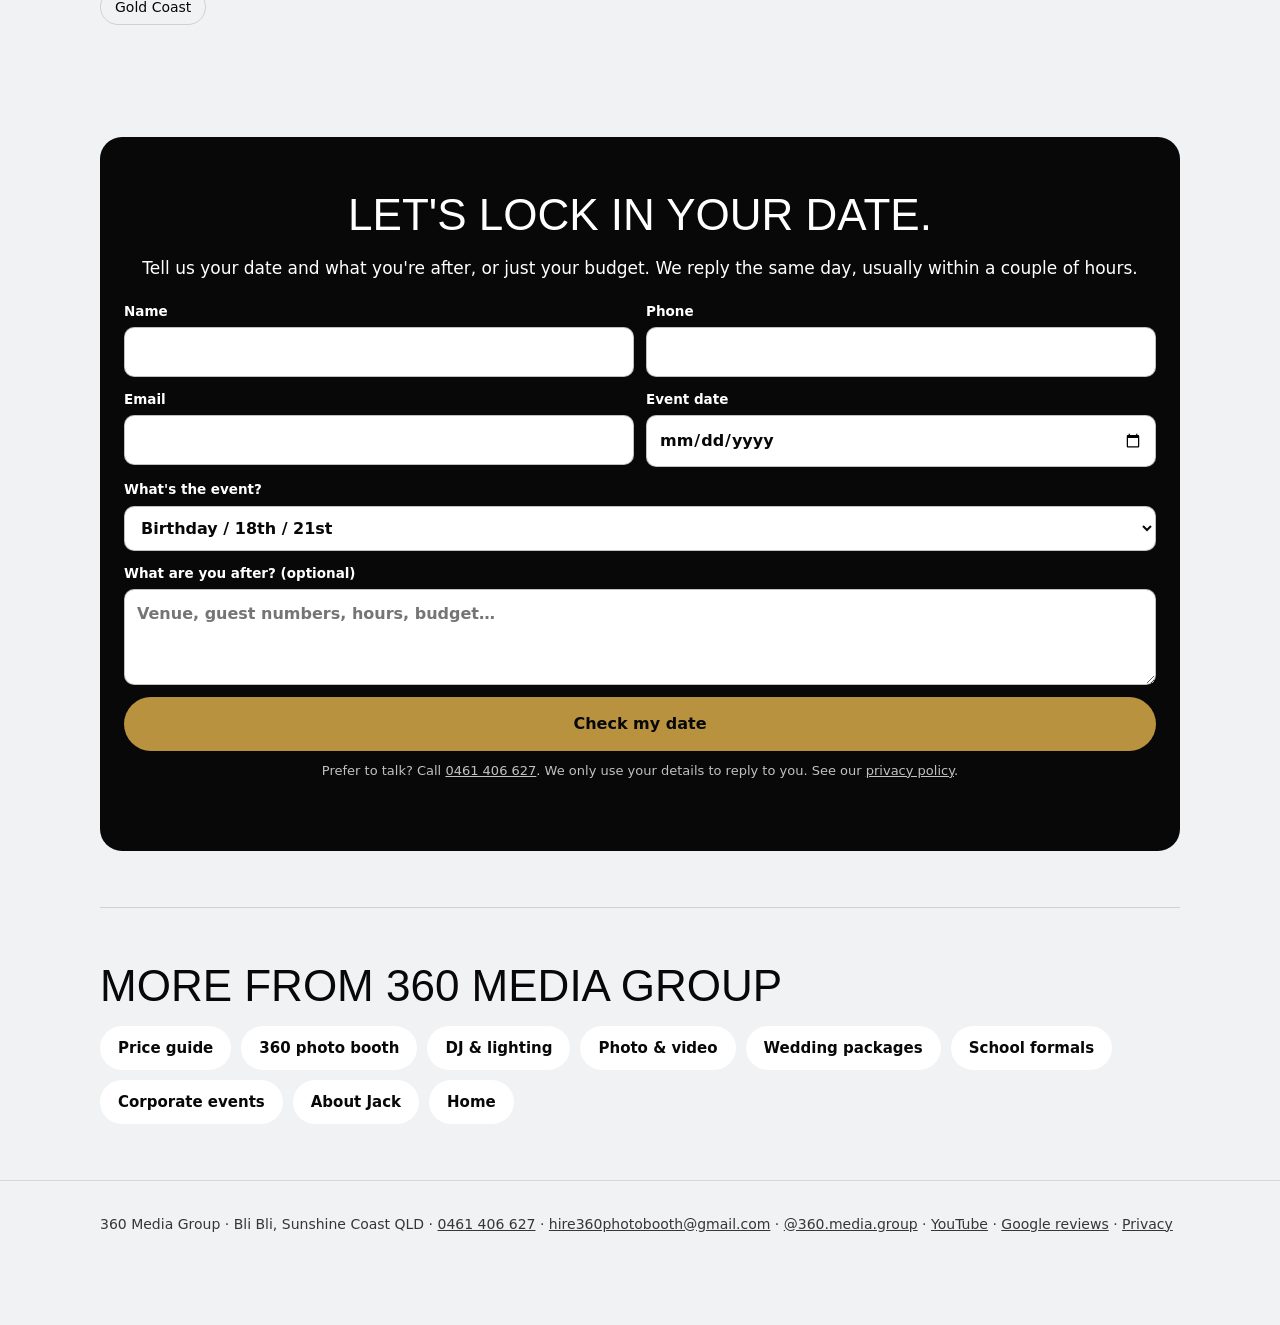
==== commit ee0e8ceb: "Packages: wireless mics and props included everywhere, new bonuses per package, farm bonuses, guaran" ====
--- a/18th-21st-birthday-party-entertainment-sunshine-coast.html
+++ b/18th-21st-birthday-party-entertainment-sunshine-coast.html
@@ -76,7 +76,7 @@
 <div class="hero"><div><p class="kicker">Birthdays · Sunshine Coast</p><h1>18th &amp; 21st party entertainment, Sunshine Coast.</h1><p class="lead">A DJ who keeps the floor packed and the 360 booth everyone ends up posting the next morning — booked together, run by one crew. Tell us your date and budget and we&#x27;ll build the best night inside it.</p>
 <div class="btns"><a class="btn dark" href="#enquire">Check your date</a><a class="btn line" href="tel:+61461406627">Call 0461 406 627</a></div></div>
 <img src="/images/bow/e12.jpg" alt="Guests laughing on the 360 photo booth at a party" width="800" height="1000" fetchpriority="high"></div>
-<section><h2>What's included</h2><div class="grid"><div class="card"><h3>The Reception — $2,550</h3><ul><li>Professional DJ &amp; lighting — 4 hours</li><li>360 photo booth — 4 hours</li><li>On-site operator all night</li><li>Instant QR code sharing for guests</li><li>Bonus: fun props pack</li></ul></div><div class="card"><h3>Add to it</h3><ul><li>Digital print booth so guests take a photo home — $165/hr</li><li>Content creator for next-day reels — 4 hours $765</li><li>MC / host for speeches — $385 with DJ</li></ul></div></div></section>
+<section><h2>What's included</h2><div class="grid"><div class="card"><h3>The Reception — $2,550</h3><ul><li>Professional DJ &amp; lighting — 4 hours</li><li>360 photo booth — 4 hours</li><li>On-site operator all night</li><li>Instant QR code sharing for guests</li><li>Wireless mics for the speeches</li><li>Props, plus your pick of red carpet, bollards or lights</li></ul></div><div class="card"><h3>Add to it</h3><ul><li>Digital print booth so guests take a photo home — $165/hr</li><li>Content creator for next-day reels — 4 hours $765</li><li>MC / host for speeches — $385 with DJ</li></ul></div></div></section>
 <section><h2>Pricing</h2><div class="grid"><div class="price"><small>The Reception package</small><div class="amt">$2,550<span style="font-size:20px"></span></div><small>DJ + 360 booth, 4 hours</small></div><div class="price"><small>360 photo booth only</small><div class="amt">$205<span style="font-size:20px">/hr</span></div><small>3-hour minimum</small></div><div class="price"><small>DJ &amp; lighting only</small><div class="amt">$330<span style="font-size:20px">/hr</span></div><small>3-hour minimum</small></div></div><p class="note">All prices include GST. 3-hour minimum on hourly services. Editing always included. 50% deposit secures your date. Travel fee may apply outside Brisbane &amp; the Sunshine Coast. <a href="/#pricing">See every package &amp; rate</a>.</p></section>
 <section id="reviews"><div class="rev-head"><h2>What clients say</h2><a href="https://g.page/r/CRX7OYHWCkoSEBM">4.9★ from 11 Google reviews →</a></div><div class="reviews"><figure class="review"><span class="stars" aria-label="5 out of 5 stars">★★★★★</span><blockquote>“We were so impressed with how professional your setup is, everyone is still talking about it … you handled the 80+ guests with ease and were so lovely and interactive.”</blockquote><figcaption>Dawn · Daughter&#x27;s birthday</figcaption></figure><figure class="review"><span class="stars" aria-label="5 out of 5 stars">★★★★★</span><blockquote>“Fantastic job playing at my 40th birthday … Would definitely recommend, danced the night away. Also made such an incredible Reel for me from the night.”</blockquote><figcaption>Natalie N. · 40th birthday</figcaption></figure><figure class="review"><span class="stars" aria-label="5 out of 5 stars">★★★★★</span><blockquote>“Great service! All our guests loved the 360 media booth! Service is top tier! You won&#x27;t be disappointed.”</blockquote><figcaption>Jazmine J. · Event</figcaption></figure></div></section>
 <section><h2>Questions, answered</h2><details><summary>Can I book just the booth?</summary><p>Yes. Every service books on its own — the package just saves you money.</p></details><details><summary>How do guests get their videos?</summary><p>Instantly, by QR code or text, on the night.</p></details><details><summary>Do you do 30ths, 40ths and 50ths too?</summary><p>Absolutely — same packages, same rates.</p></details><details><summary>How does payment work?</summary><p>50% deposit secures the date, balance due 7 days before.</p></details><p class="note"><a href="/#faq">Read all 12 answers</a></p></section>
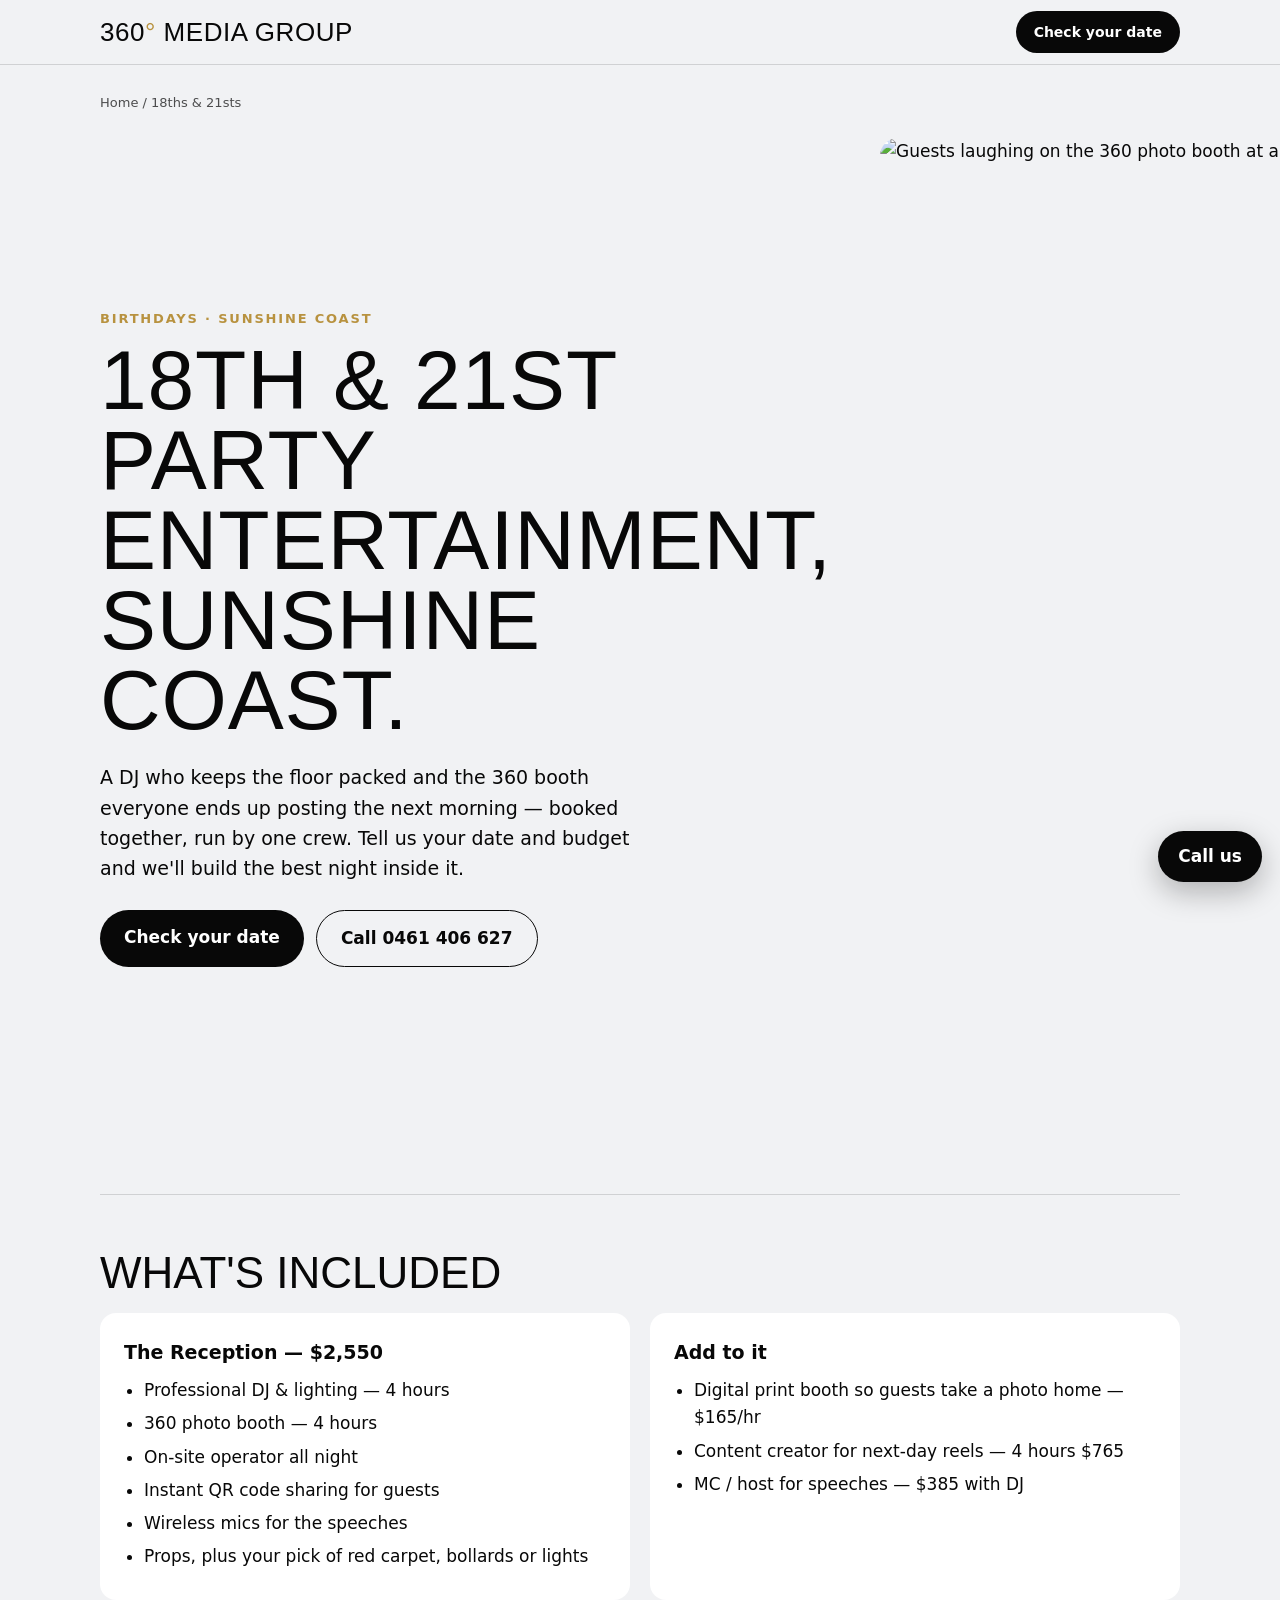
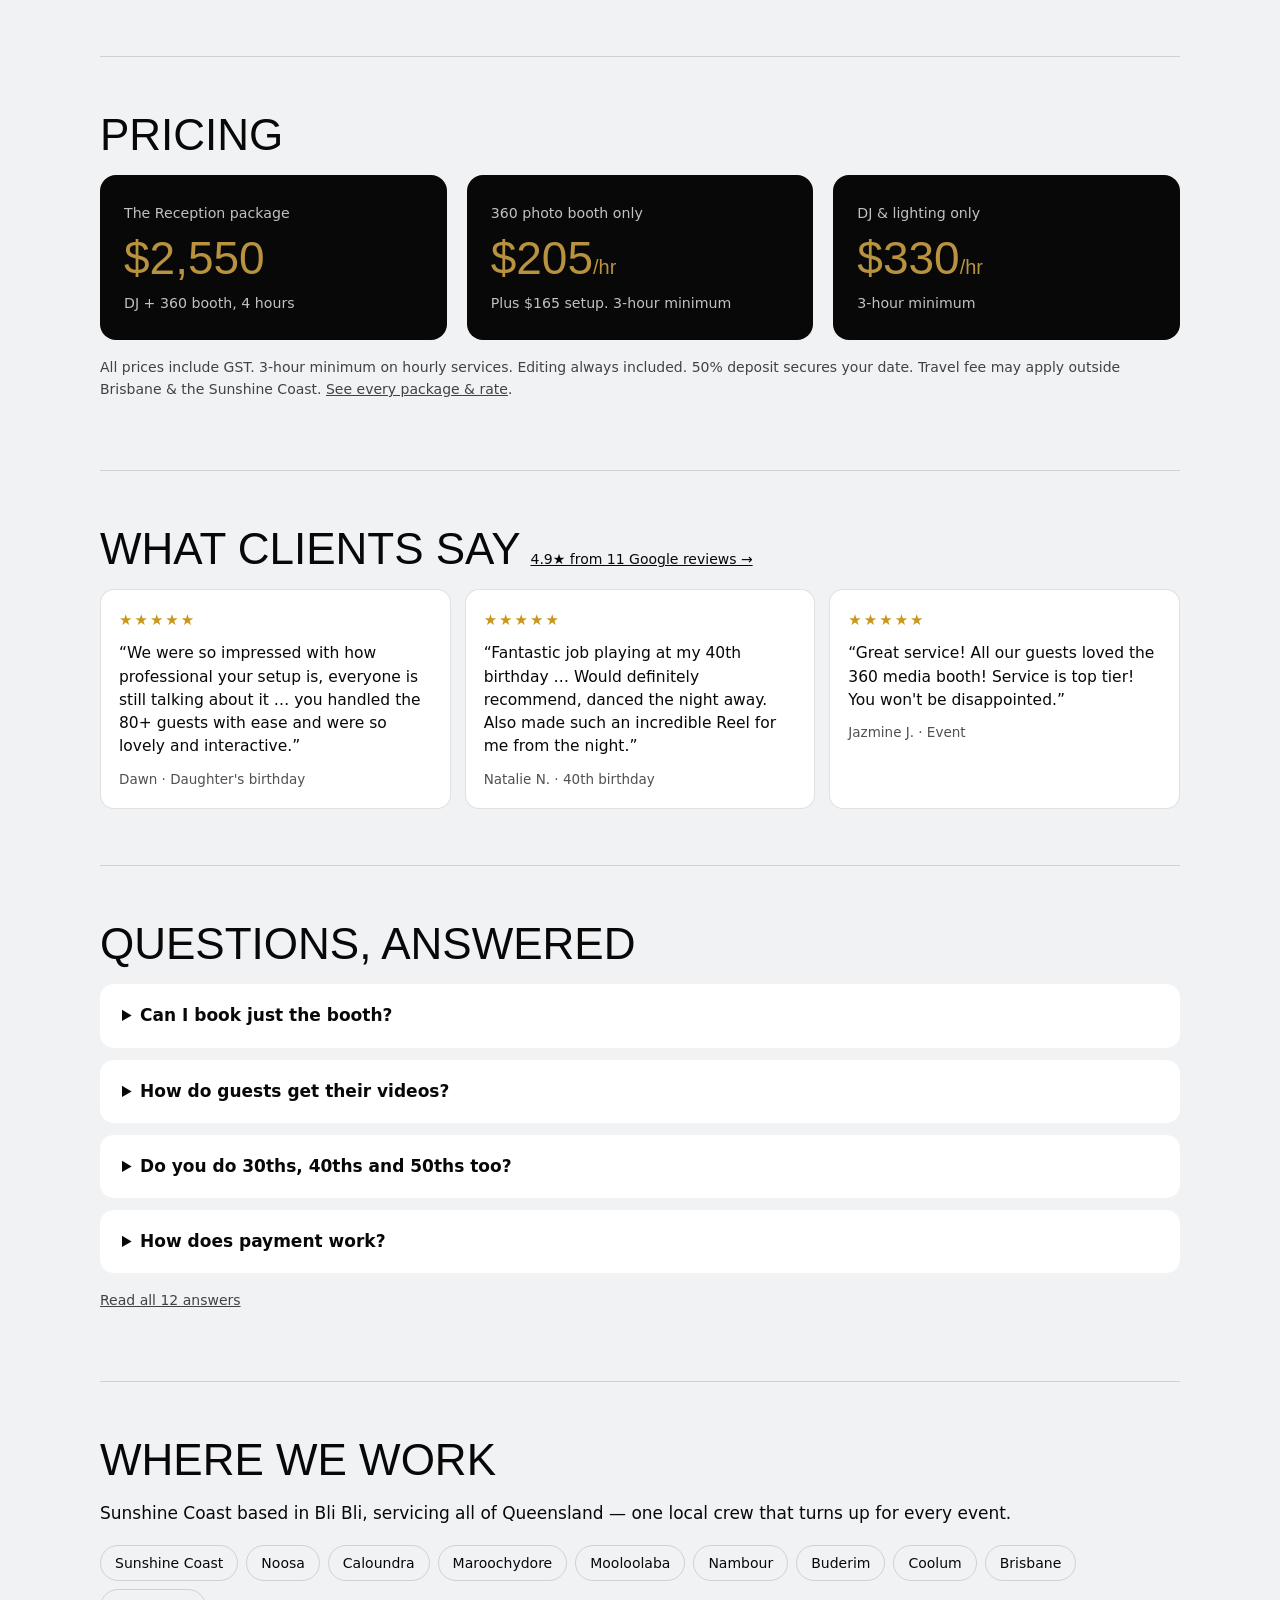
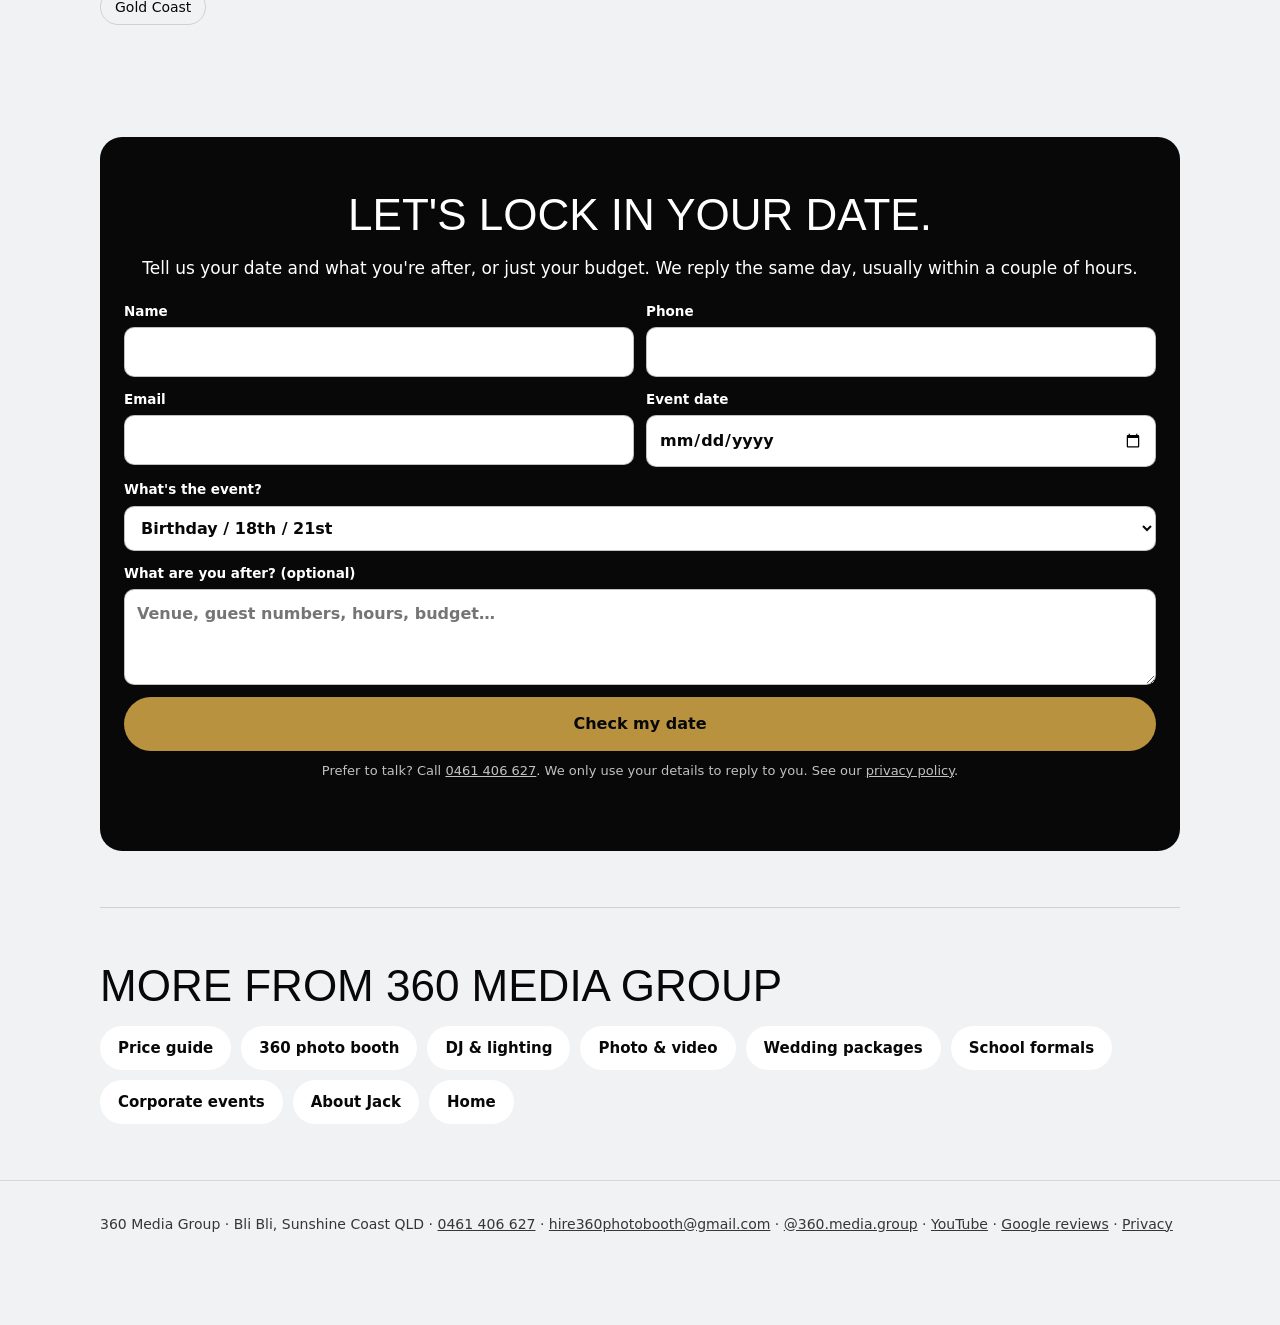
==== commit 8606c32b: "Prices: show the 360 booth setup fee ($165 incl GST) The 360 booth is $205/hr plus a $165 setup fee " ====
--- a/18th-21st-birthday-party-entertainment-sunshine-coast.html
+++ b/18th-21st-birthday-party-entertainment-sunshine-coast.html
@@ -67,7 +67,7 @@
 .enq-msg.err{background:#fdecea}
 @media (max-width:640px){.enq{grid-template-columns:1fr}}
 </style>
-<script type="application/ld+json">{"@context": "https://schema.org", "@type": "Service", "name": "18th and 21st birthday party entertainment", "serviceType": "18th and 21st birthday party entertainment", "url": "https://360mediagroupaustralia.com.au/18th-21st-birthday-party-entertainment-sunshine-coast", "provider": {"@id": "https://360mediagroupaustralia.com.au/#business"}, "areaServed": [{"@type": "Place", "name": "Sunshine Coast"}, {"@type": "Place", "name": "Noosa"}, {"@type": "Place", "name": "Caloundra"}, {"@type": "Place", "name": "Maroochydore"}, {"@type": "Place", "name": "Mooloolaba"}, {"@type": "Place", "name": "Nambour"}, {"@type": "Place", "name": "Buderim"}, {"@type": "Place", "name": "Coolum"}, {"@type": "Place", "name": "Brisbane"}, {"@type": "Place", "name": "Gold Coast"}], "offers": [{"@type": "Offer", "name": "The Reception package", "price": "2550", "priceCurrency": "AUD", "description": "DJ + 360 booth, 4 hours"}, {"@type": "Offer", "name": "360 photo booth only", "price": "205", "priceCurrency": "AUD", "description": "3-hour minimum"}, {"@type": "Offer", "name": "DJ & lighting only", "price": "330", "priceCurrency": "AUD", "description": "3-hour minimum"}]}</script><script type="application/ld+json">{"@context": "https://schema.org", "@type": "LocalBusiness", "@id": "https://360mediagroupaustralia.com.au/#business", "name": "360 Media Group", "url": "https://360mediagroupaustralia.com.au/", "telephone": "+61461406627", "email": "hire360photobooth@gmail.com", "image": "https://360mediagroupaustralia.com.au/images/og-360-ring.jpg", "address": {"@type": "PostalAddress", "addressLocality": "Bli Bli", "addressRegion": "QLD", "postalCode": "4560", "addressCountry": "AU"}, "sameAs": ["https://www.instagram.com/360.media.group/", "https://www.youtube.com/@360mediagroupau", "https://g.page/r/CRX7OYHWCkoSEBM"]}</script><script type="application/ld+json">{"@context": "https://schema.org", "@type": "BreadcrumbList", "itemListElement": [{"@type": "ListItem", "position": 1, "name": "Home", "item": "https://360mediagroupaustralia.com.au/"}, {"@type": "ListItem", "position": 2, "name": "18ths & 21sts", "item": "https://360mediagroupaustralia.com.au/18th-21st-birthday-party-entertainment-sunshine-coast"}]}</script><script type="application/ld+json">{"@context": "https://schema.org", "@type": "FAQPage", "mainEntity": [{"@type": "Question", "name": "Can I book just the booth?", "acceptedAnswer": {"@type": "Answer", "text": "Yes. Every service books on its own — the package just saves you money."}}, {"@type": "Question", "name": "How do guests get their videos?", "acceptedAnswer": {"@type": "Answer", "text": "Instantly, by QR code or text, on the night."}}, {"@type": "Question", "name": "Do you do 30ths, 40ths and 50ths too?", "acceptedAnswer": {"@type": "Answer", "text": "Absolutely — same packages, same rates."}}, {"@type": "Question", "name": "How does payment work?", "acceptedAnswer": {"@type": "Answer", "text": "50% deposit secures the date, balance due 7 days before."}}]}</script>
+<script type="application/ld+json">{"@context": "https://schema.org", "@type": "Service", "name": "18th and 21st birthday party entertainment", "serviceType": "18th and 21st birthday party entertainment", "url": "https://360mediagroupaustralia.com.au/18th-21st-birthday-party-entertainment-sunshine-coast", "provider": {"@id": "https://360mediagroupaustralia.com.au/#business"}, "areaServed": [{"@type": "Place", "name": "Sunshine Coast"}, {"@type": "Place", "name": "Noosa"}, {"@type": "Place", "name": "Caloundra"}, {"@type": "Place", "name": "Maroochydore"}, {"@type": "Place", "name": "Mooloolaba"}, {"@type": "Place", "name": "Nambour"}, {"@type": "Place", "name": "Buderim"}, {"@type": "Place", "name": "Coolum"}, {"@type": "Place", "name": "Brisbane"}, {"@type": "Place", "name": "Gold Coast"}], "offers": [{"@type": "Offer", "name": "The Reception package", "price": "2550", "priceCurrency": "AUD", "description": "DJ + 360 booth, 4 hours"}, {"@type": "Offer", "name": "360 photo booth only", "price": "205", "priceCurrency": "AUD", "description": "Per hour, plus $165 setup fee. 3-hour minimum"}, {"@type": "Offer", "name": "DJ & lighting only", "price": "330", "priceCurrency": "AUD", "description": "3-hour minimum"}]}</script><script type="application/ld+json">{"@context": "https://schema.org", "@type": "LocalBusiness", "@id": "https://360mediagroupaustralia.com.au/#business", "name": "360 Media Group", "url": "https://360mediagroupaustralia.com.au/", "telephone": "+61461406627", "email": "hire360photobooth@gmail.com", "image": "https://360mediagroupaustralia.com.au/images/og-360-ring.jpg", "address": {"@type": "PostalAddress", "addressLocality": "Bli Bli", "addressRegion": "QLD", "postalCode": "4560", "addressCountry": "AU"}, "sameAs": ["https://www.instagram.com/360.media.group/", "https://www.youtube.com/@360mediagroupau", "https://g.page/r/CRX7OYHWCkoSEBM"]}</script><script type="application/ld+json">{"@context": "https://schema.org", "@type": "BreadcrumbList", "itemListElement": [{"@type": "ListItem", "position": 1, "name": "Home", "item": "https://360mediagroupaustralia.com.au/"}, {"@type": "ListItem", "position": 2, "name": "18ths & 21sts", "item": "https://360mediagroupaustralia.com.au/18th-21st-birthday-party-entertainment-sunshine-coast"}]}</script><script type="application/ld+json">{"@context": "https://schema.org", "@type": "FAQPage", "mainEntity": [{"@type": "Question", "name": "Can I book just the booth?", "acceptedAnswer": {"@type": "Answer", "text": "Yes. Every service books on its own — the package just saves you money."}}, {"@type": "Question", "name": "How do guests get their videos?", "acceptedAnswer": {"@type": "Answer", "text": "Instantly, by QR code or text, on the night."}}, {"@type": "Question", "name": "Do you do 30ths, 40ths and 50ths too?", "acceptedAnswer": {"@type": "Answer", "text": "Absolutely — same packages, same rates."}}, {"@type": "Question", "name": "How does payment work?", "acceptedAnswer": {"@type": "Answer", "text": "50% deposit secures the date, balance due 7 days before."}}]}</script>
 <script async src="https://www.googletagmanager.com/gtag/js?id=G-ZRWR4CH3FP"></script><script>window.dataLayer=window.dataLayer||[];function gtag(){dataLayer.push(arguments);}gtag('js',new Date());gtag('config','G-ZRWR4CH3FP');gtag('config','G-XSNT1FHRZ1');gtag('config','AW-18261423689');!function(f,b,e,v,n,t,s){if(f.fbq)return;n=f.fbq=function(){n.callMethod?n.callMethod.apply(n,arguments):n.queue.push(arguments)};if(!f._fbq)f._fbq=n;n.push=n;n.loaded=!0;n.version='2.0';n.queue=[];t=b.createElement(e);t.async=!0;t.src=v;s=b.getElementsByTagName(e)[0];s.parentNode.insertBefore(t,s)}(window,document,'script','https://connect.facebook.net/en_US/fbevents.js');fbq('init','2098966154320297');fbq('track','PageView');document.addEventListener('click',function(e){var a=e.target&&e.target.closest&&e.target.closest('a[href^="tel:"],a[href^="mailto:"]');if(a){if(a.href.indexOf('tel:')===0){gtag('event','conversion',{send_to:'AW-18261423689/AhY4CI68sK0dEMns3INE',value:1.0,currency:'AUD'});if(window.fbq)fbq('track','Contact');}gtag('event',a.href.indexOf('tel:')===0?'phone_click':'email_click',{link_url:a.href});}},true);</script>
 </head><body>
 <header><div class="wrap"><a class="logo" href="/">360<span>°</span> MEDIA GROUP</a><a class="hdr-cta" href="#enquire">Check your date</a></div></header>
@@ -77,7 +77,7 @@
 <div class="btns"><a class="btn dark" href="#enquire">Check your date</a><a class="btn line" href="tel:+61461406627">Call 0461 406 627</a></div></div>
 <img src="/images/bow/e12.jpg" alt="Guests laughing on the 360 photo booth at a party" width="800" height="1000" fetchpriority="high"></div>
 <section><h2>What's included</h2><div class="grid"><div class="card"><h3>The Reception — $2,550</h3><ul><li>Professional DJ &amp; lighting — 4 hours</li><li>360 photo booth — 4 hours</li><li>On-site operator all night</li><li>Instant QR code sharing for guests</li><li>Wireless mics for the speeches</li><li>Props, plus your pick of red carpet, bollards or lights</li></ul></div><div class="card"><h3>Add to it</h3><ul><li>Digital print booth so guests take a photo home — $165/hr</li><li>Content creator for next-day reels — 4 hours $765</li><li>MC / host for speeches — $385 with DJ</li></ul></div></div></section>
-<section><h2>Pricing</h2><div class="grid"><div class="price"><small>The Reception package</small><div class="amt">$2,550<span style="font-size:20px"></span></div><small>DJ + 360 booth, 4 hours</small></div><div class="price"><small>360 photo booth only</small><div class="amt">$205<span style="font-size:20px">/hr</span></div><small>3-hour minimum</small></div><div class="price"><small>DJ &amp; lighting only</small><div class="amt">$330<span style="font-size:20px">/hr</span></div><small>3-hour minimum</small></div></div><p class="note">All prices include GST. 3-hour minimum on hourly services. Editing always included. 50% deposit secures your date. Travel fee may apply outside Brisbane &amp; the Sunshine Coast. <a href="/#pricing">See every package &amp; rate</a>.</p></section>
+<section><h2>Pricing</h2><div class="grid"><div class="price"><small>The Reception package</small><div class="amt">$2,550<span style="font-size:20px"></span></div><small>DJ + 360 booth, 4 hours</small></div><div class="price"><small>360 photo booth only</small><div class="amt">$205<span style="font-size:20px">/hr</span></div><small>Plus $165 setup. 3-hour minimum</small></div><div class="price"><small>DJ &amp; lighting only</small><div class="amt">$330<span style="font-size:20px">/hr</span></div><small>3-hour minimum</small></div></div><p class="note">All prices include GST. 3-hour minimum on hourly services. Editing always included. 50% deposit secures your date. Travel fee may apply outside Brisbane &amp; the Sunshine Coast. <a href="/#pricing">See every package &amp; rate</a>.</p></section>
 <section id="reviews"><div class="rev-head"><h2>What clients say</h2><a href="https://g.page/r/CRX7OYHWCkoSEBM">4.9★ from 11 Google reviews →</a></div><div class="reviews"><figure class="review"><span class="stars" aria-label="5 out of 5 stars">★★★★★</span><blockquote>“We were so impressed with how professional your setup is, everyone is still talking about it … you handled the 80+ guests with ease and were so lovely and interactive.”</blockquote><figcaption>Dawn · Daughter&#x27;s birthday</figcaption></figure><figure class="review"><span class="stars" aria-label="5 out of 5 stars">★★★★★</span><blockquote>“Fantastic job playing at my 40th birthday … Would definitely recommend, danced the night away. Also made such an incredible Reel for me from the night.”</blockquote><figcaption>Natalie N. · 40th birthday</figcaption></figure><figure class="review"><span class="stars" aria-label="5 out of 5 stars">★★★★★</span><blockquote>“Great service! All our guests loved the 360 media booth! Service is top tier! You won&#x27;t be disappointed.”</blockquote><figcaption>Jazmine J. · Event</figcaption></figure></div></section>
 <section><h2>Questions, answered</h2><details><summary>Can I book just the booth?</summary><p>Yes. Every service books on its own — the package just saves you money.</p></details><details><summary>How do guests get their videos?</summary><p>Instantly, by QR code or text, on the night.</p></details><details><summary>Do you do 30ths, 40ths and 50ths too?</summary><p>Absolutely — same packages, same rates.</p></details><details><summary>How does payment work?</summary><p>50% deposit secures the date, balance due 7 days before.</p></details><p class="note"><a href="/#faq">Read all 12 answers</a></p></section>
 <section><h2>Where we work</h2><p>Sunshine Coast based in Bli Bli, servicing all of Queensland — one local crew that turns up for every event.</p><div class="areas"><span>Sunshine Coast</span><span>Noosa</span><span>Caloundra</span><span>Maroochydore</span><span>Mooloolaba</span><span>Nambour</span><span>Buderim</span><span>Coolum</span><span>Brisbane</span><span>Gold Coast</span></div></section>
@@ -109,7 +109,7 @@
  try{var r=await fetch('https://api.web3forms.com/submit',{method:'POST',headers:{'Content-Type':'application/json',Accept:'application/json'},
    body:JSON.stringify(Object.assign({},d,{access_key:'c6e346b3-f6ee-4516-806b-92da78cbb922',subject:s,from_name:'360 Media Group website',replyto:d.email,botcheck:''}))});
   var j=await r.json().catch(function(){return{}});if(!r.ok||j.success===false)throw 0;
-  if(window.gtag)gtag('event','generate_lead',{form:'service_page',page:location.pathname});
+  if(window.gtag){gtag('event','generate_lead',{form:'service_page',page:location.pathname});gtag('event','conversion',{send_to:'AW-18261423689/xMW4CIu8sK0dEMns3INE'});}if(window.fbq)fbq('track','Lead');
   f.outerHTML='<div class="enq-msg">Thanks '+d.name.replace(/[<>&]/g,'')+'! Got it. Jack will text or email you back, usually within a couple of hours (7am–9pm). Want to check prices in the meantime? See the <a href="/sunshine-coast-event-price-guide">price guide</a>.</div>';
  }catch(x){b.disabled=false;b.textContent='Check my date';
   var m=document.createElement('div');m.className='enq-msg err';m.innerHTML='Sorry, that didn\'t send. Please call <a href="tel:+61461406627">0461 406 627</a> or email <a href="mailto:hire360photobooth@gmail.com">hire360photobooth@gmail.com</a>.';f.appendChild(m);}
